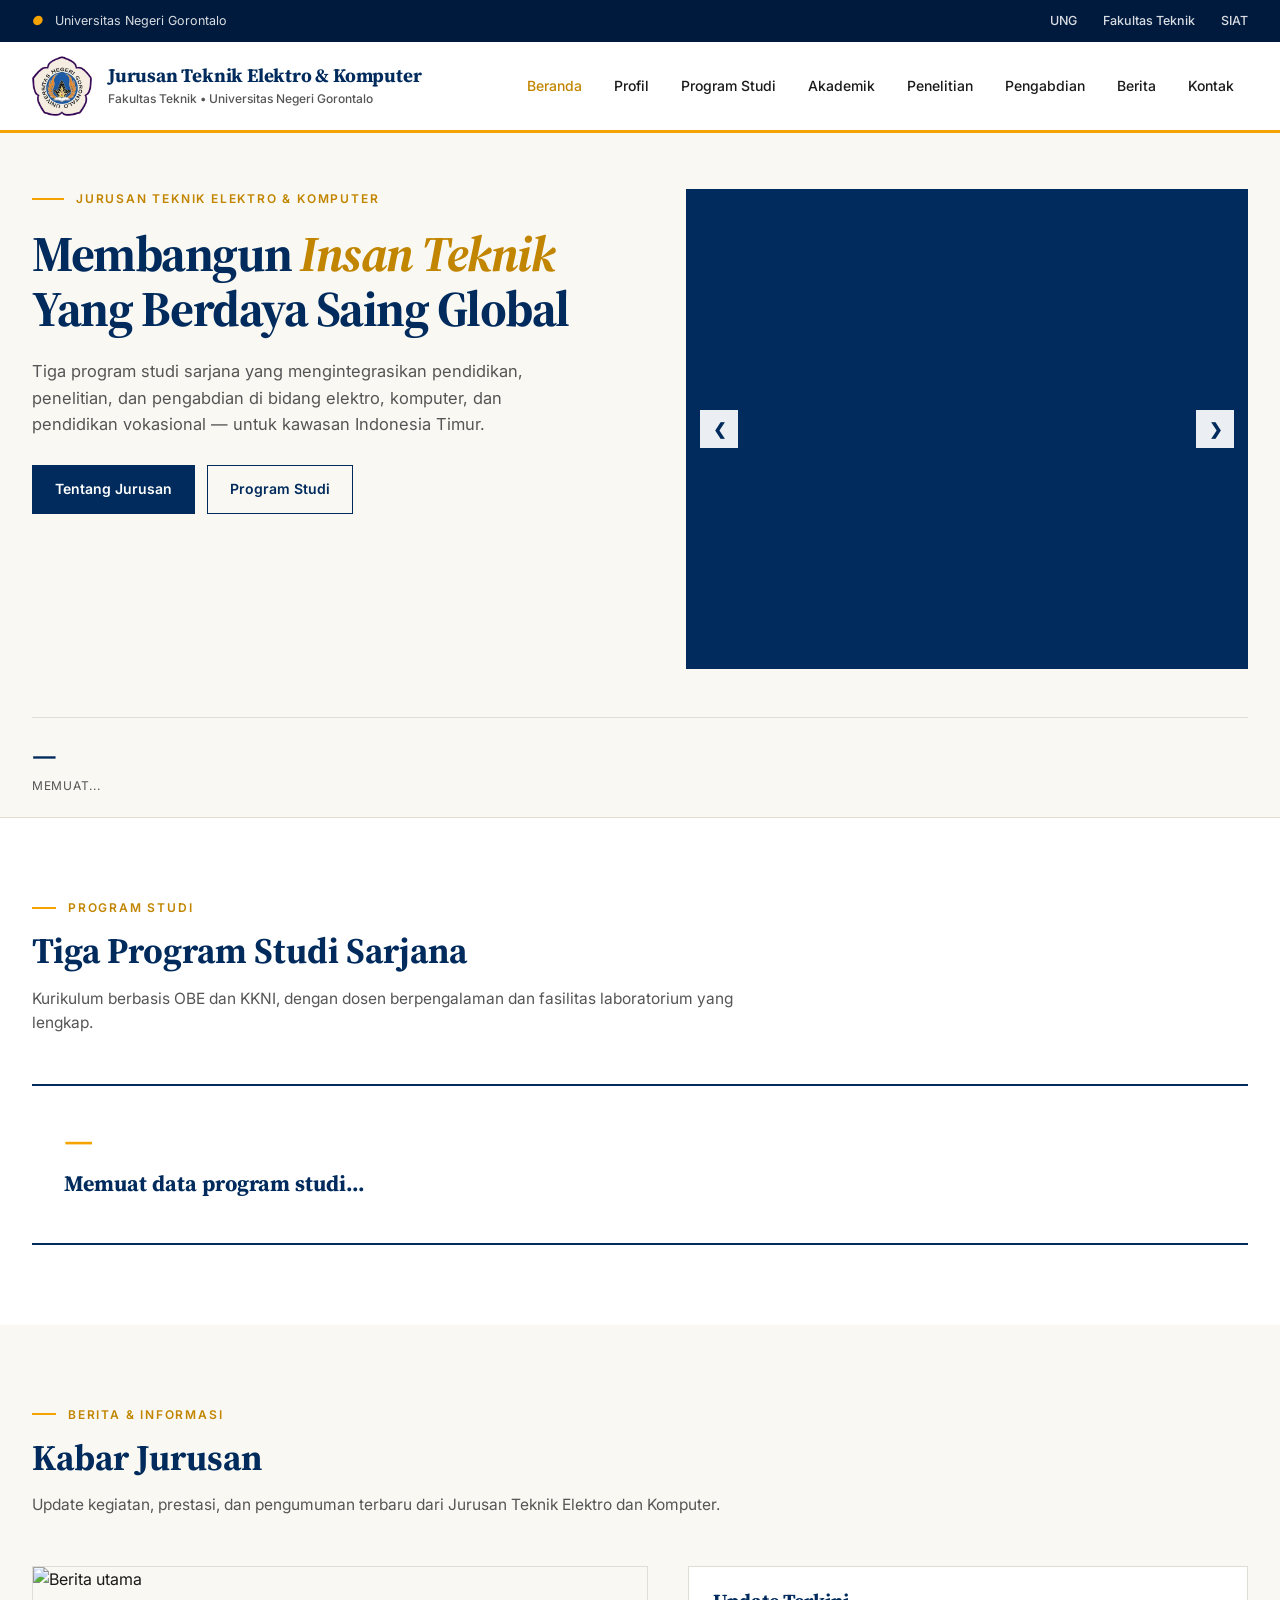
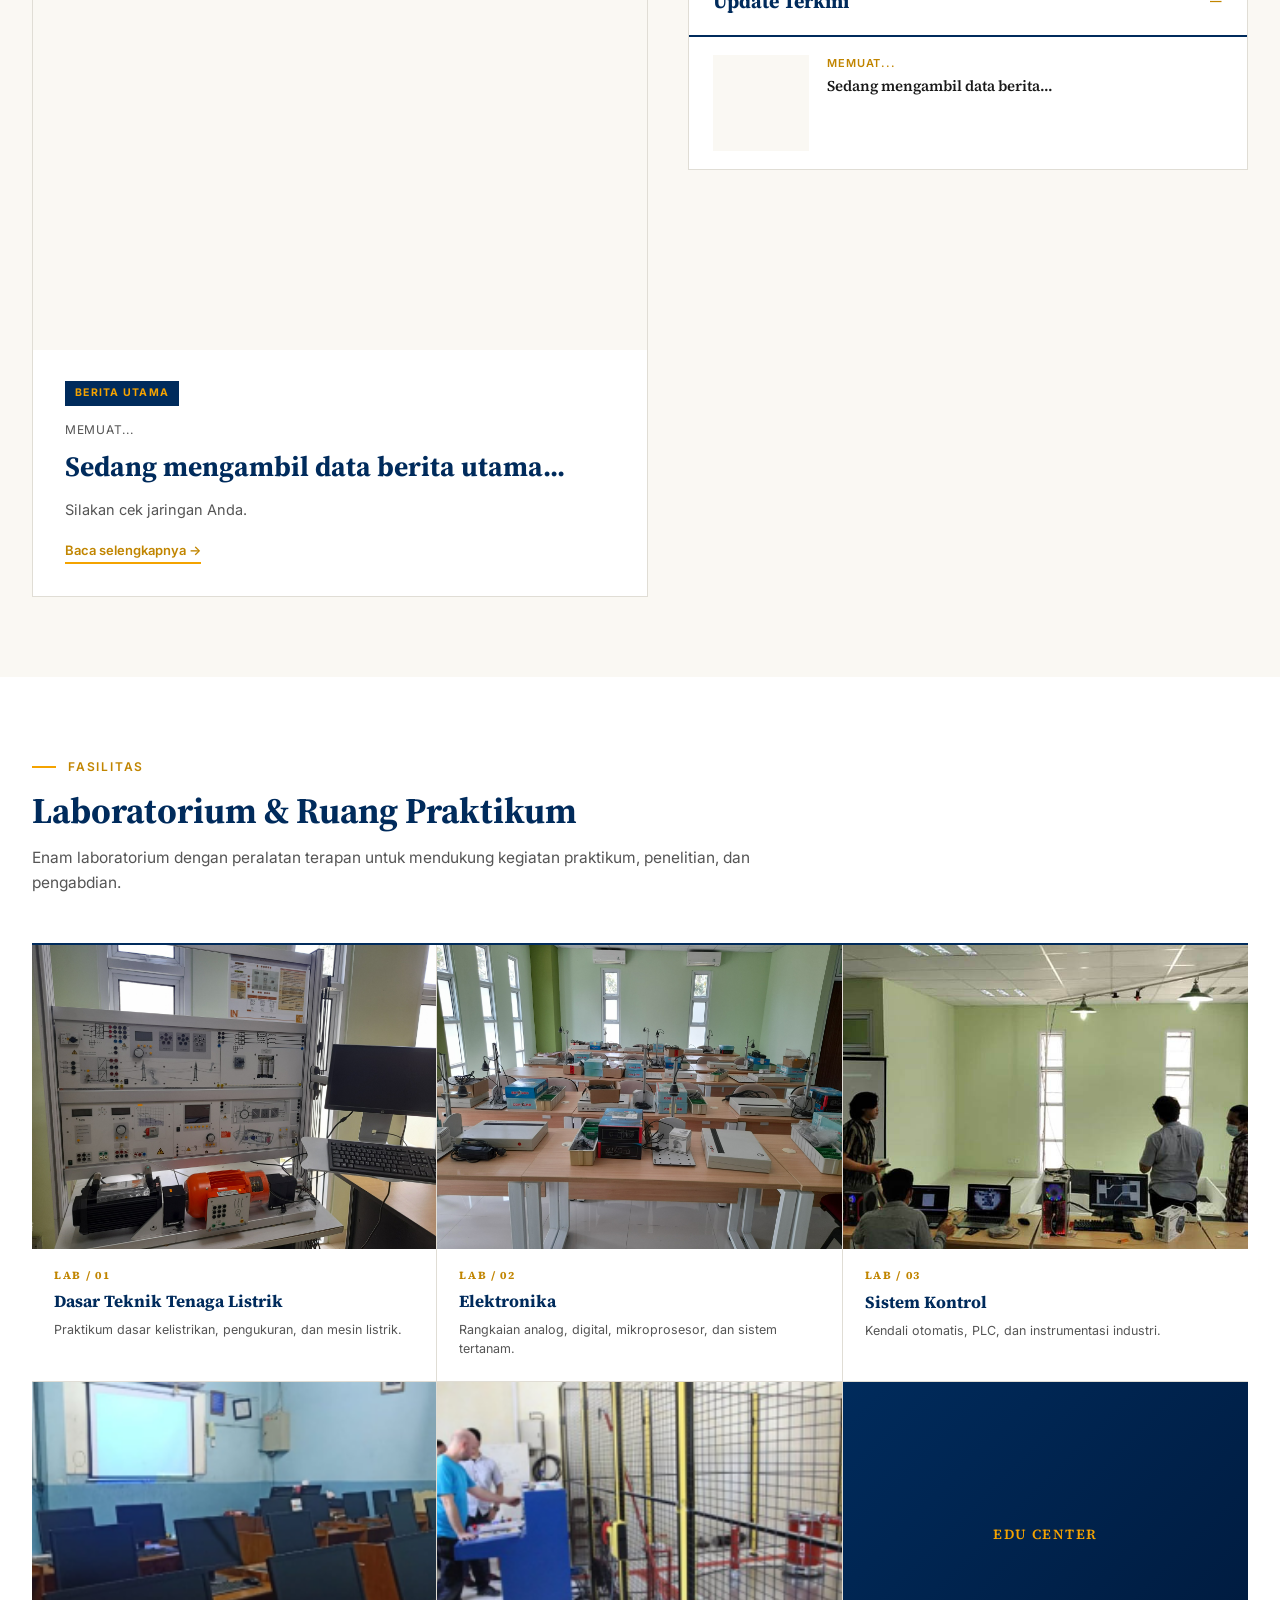
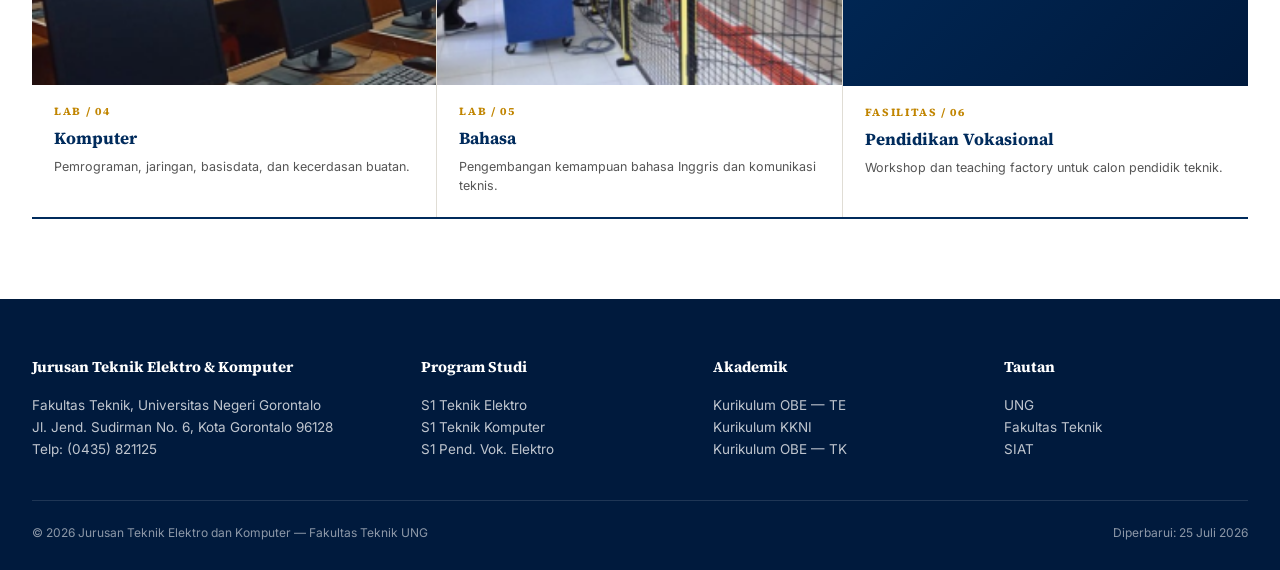
==== index.html @ 359244ed "Initial redesign: beranda + profil + 5 lab images - index.html: hero slider, prodi + visi, berita + " ====
<!DOCTYPE html>
<html lang="id">
<head>
    <meta charset="UTF-8">
    <meta name="viewport" content="width=device-width, initial-scale=1.0">
    <title>Jurusan Teknik Elektro dan Komputer — Universitas Negeri Gorontalo</title>
    <meta name="description" content="Jurusan Teknik Elektro dan Komputer, Fakultas Teknik, Universitas Negeri Gorontalo. Pendidikan tinggi teknik elektro, komputer, dan pendidikan vokasional di kawasan Indonesia Timur.">
    <link rel="preconnect" href="https://fonts.googleapis.com">
    <link rel="preconnect" href="https://fonts.gstatic.com" crossorigin>
    <link href="https://fonts.googleapis.com/css2?family=Source+Serif+4:opsz,wght@8..60,400;8..60,600;8..60,700;8..60,800&family=Inter:wght@400;500;600;700&display=swap" rel="stylesheet">
    <style>
        :root {
            --navy: #002B5C;
            --navy-deep: #001A3D;
            --gold: #F4A300;
            --gold-dark: #C18500;
            --text: #1A1A1A;
            --text-muted: #555555;
            --bg: #ffffff;
            --cream: #FAF8F3;
            --border: #E0DDD5;
        }
        * { margin: 0; padding: 0; box-sizing: border-box; }
        html { scroll-behavior: smooth; }
        body { font-family: 'Inter', -apple-system, sans-serif; color: var(--text); background: var(--bg); line-height: 1.6; -webkit-font-smoothing: antialiased; }
        a { text-decoration: none; color: inherit; }
        img { display: block; max-width: 100%; }
        .container { max-width: 1280px; margin: 0 auto; padding: 0 32px; }

        /* ============ UTILITY BAR ============ */
        .utility-bar { background: var(--navy-deep); color: rgba(255,255,255,0.85); font-size: 12.5px; padding: 11px 0; }
        .utility-bar .container { display: flex; justify-content: space-between; align-items: center; }
        .utility-bar a { color: rgba(255,255,255,0.85); margin-left: 22px; font-weight: 500; }
        .utility-bar a:hover { color: var(--gold); }

        /* ============ HEADER NAVBAR ============ */
        .header { background: var(--bg); border-bottom: 3px solid var(--gold); position: sticky; top: 0; z-index: 100; }
        .header .container { display: flex; align-items: center; justify-content: space-between; height: 88px; }
        .brand { display: flex; align-items: center; gap: 16px; }
        .brand-logo { width: 60px; height: 60px; flex-shrink: 0; }
        .brand-logo img { width: 100%; height: 100%; object-fit: contain; }
        .brand-text h1 { font-family: 'Source Serif 4', serif; font-size: 19px; font-weight: 700; color: var(--navy); line-height: 1.2; letter-spacing: -0.2px; }
        .brand-text span { font-size: 12px; color: var(--text-muted); font-weight: 500; display: block; margin-top: 3px; }

        .nav-menu { list-style: none; display: flex; gap: 4px; }
        .nav-menu > li { position: relative; }
        .nav-menu > li > a { display: block; padding: 10px 14px; font-size: 14px; font-weight: 500; color: var(--text); }
        .nav-menu > li > a:hover, .nav-menu > li:hover > a, .nav-menu > li.active > a { color: var(--gold-dark); }
        .dropdown { position: absolute; top: 100%; left: 0; background: #fff; border: 1px solid var(--border); border-top: 3px solid var(--gold); min-width: 240px; padding: 8px 0; opacity: 0; visibility: hidden; transform: translateY(8px); transition: all .18s; z-index: 99; }
        .nav-menu > li:hover .dropdown { opacity: 1; visibility: visible; transform: translateY(0); }
        .dropdown a { display: block; padding: 9px 18px; font-size: 13.5px; color: var(--text); }
        .dropdown a:hover { background: var(--cream); color: var(--gold-dark); }
        .dd-sep { height: 1px; background: var(--border); margin: 6px 12px; }
        .dd-label { padding: 6px 18px 4px; font-size: 11px; text-transform: uppercase; letter-spacing: .08em; color: var(--text-muted); }

        /* ============ HERO SECTION (REVISI) ============ */
        .hero { background: var(--cream); padding: 56px 0 0; border-bottom: 1px solid var(--border); }
        .hero-grid { display: grid; grid-template-columns: 1.05fr 1fr; gap: 64px; align-items: start; margin-bottom: 48px; }

        .hero-eyebrow { font-size: 12px; font-weight: 600; letter-spacing: .15em; color: var(--gold-dark); text-transform: uppercase; display: flex; align-items: center; gap: 12px; margin-bottom: 18px; }
        .hero-eyebrow::before { content: ""; width: 32px; height: 2px; background: var(--gold); }
        .hero-title { font-family: 'Source Serif 4', serif; font-size: 50px; font-weight: 700; color: var(--navy); line-height: 1.1; letter-spacing: -1.5px; margin-bottom: 22px; }
        .hero-title em { font-style: italic; color: var(--gold-dark); }
        .hero-lead { font-size: 16.5px; color: var(--text-muted); max-width: 520px; margin-bottom: 28px; }

        .hero-cta { display: flex; gap: 12px; margin-bottom: 36px; }
        .btn { display: inline-flex; align-items: center; padding: 12px 22px; font-size: 14px; font-weight: 600; border: 1px solid; cursor: pointer; }
        .btn-primary { background: var(--navy); color: #fff; border-color: var(--navy); }
        .btn-primary:hover { background: var(--navy-deep); }
        .btn-outline { background: transparent; color: var(--navy); border-color: var(--navy); }
        .btn-outline:hover { background: var(--navy); color: #fff; }

        .hero-stats { display: grid; grid-template-columns: repeat(4, 1fr); border-top: 1px solid var(--border); }
        .hero-stat { padding: 22px 0; border-right: 1px solid var(--border); }
        .hero-stat:last-child { border-right: 0; padding-right: 0; }
        .hero-stat:not(:first-child) { padding-left: 22px; }
        .hero-stat-num { font-family: 'Source Serif 4', serif; font-size: 30px; font-weight: 700; color: var(--navy); line-height: 1; }
        .hero-stat-lbl { font-size: 12px; color: var(--text-muted); text-transform: uppercase; letter-spacing: .06em; margin-top: 6px; }

        /* HERO IMAGE STAGE (KOTAK FOTO) */
        .hero-stage { position: relative; }
        .hero-frame { position: relative; height: 480px; background: var(--navy); overflow: hidden; }
        .hero-slide { position: absolute; inset: 0; opacity: 0; transition: opacity .8s; }
        .hero-slide.active { opacity: 1; }
        .hero-slide img { width: 100%; height: 100%; object-fit: cover; }
        .hero-slide::after { content: ""; position: absolute; inset: 0; background: linear-gradient(to top, rgba(0,27,61,0.85) 0%, rgba(0,27,61,0.3) 50%, transparent 100%); }
        .hero-caption { position: absolute; left: 0; right: 0; bottom: 0; padding: 24px 28px; color: #fff; z-index: 2; }
        .hero-caption-tag { display: inline-block; background: var(--gold); color: var(--navy-deep); font-size: 10.5px; font-weight: 700; letter-spacing: .12em; padding: 4px 10px; text-transform: uppercase; margin-bottom: 10px; }
        .hero-caption-text { font-family: 'Source Serif 4', serif; font-size: 20px; line-height: 1.3; font-weight: 600; max-width: 90%; }
        .hero-nav { position: absolute; top: 50%; transform: translateY(-50%); width: 100%; display: flex; justify-content: space-between; padding: 0 14px; z-index: 3; }
        .hero-nav button { width: 38px; height: 38px; background: rgba(255,255,255,0.92); border: 0; font-size: 16px; cursor: pointer; color: var(--navy); font-weight: 700; }
        .hero-nav button:hover { background: var(--gold); }
        .hero-dots { position: absolute; bottom: 14px; right: 18px; display: flex; gap: 6px; z-index: 3; }
        .hero-dots .dot { width: 22px; height: 3px; background: rgba(255,255,255,0.5); cursor: pointer; }
        .hero-dots .dot.on { background: var(--gold); }

        /* ============ SECTION DEFAULTS ============ */
        section { padding: 80px 0; }
        .section-eyebrow { font-size: 12px; font-weight: 600; letter-spacing: .15em; color: var(--gold-dark); text-transform: uppercase; margin-bottom: 12px; display: flex; align-items: center; gap: 12px; }
        .section-eyebrow::before { content: ""; width: 24px; height: 2px; background: var(--gold); }
        .section-title { font-family: 'Source Serif 4', serif; font-size: 36px; font-weight: 700; color: var(--navy); line-height: 1.2; margin-bottom: 14px; }
        .section-desc { font-size: 15.5px; color: var(--text-muted); max-width: 720px; }
        .section-head { display: flex; justify-content: space-between; align-items: flex-end; gap: 32px; margin-bottom: 48px; flex-wrap: wrap; }
        .section-head .desc { flex: 1; min-width: 300px; }

        /* ============ PRODI SECTION ============ */
        .prodi { background: var(--bg); }
        .prodi-list { display: grid; grid-template-columns: repeat(3, 1fr); gap: 0; border-top: 2px solid var(--navy); border-bottom: 2px solid var(--navy); }
        .prodi-item { padding: 36px 32px 32px; border-right: 1px solid var(--border); position: relative; }
        .prodi-item:last-child { border-right: 0; }
        .prodi-num { font-family: 'Source Serif 4', serif; font-size: 36px; font-weight: 700; color: var(--gold); line-height: 1; margin-bottom: 12px; }
        .prodi-strata { font-size: 11px; font-weight: 600; color: var(--text-muted); letter-spacing: .1em; text-transform: uppercase; margin-bottom: 6px; }
        .prodi-item h3 { font-family: 'Source Serif 4', serif; font-size: 22px; font-weight: 700; color: var(--navy); line-height: 1.2; margin-bottom: 14px; }
        .prodi-visi { font-size: 13.5px; line-height: 1.55; color: var(--text); padding: 14px 0; border-top: 1px solid var(--border); border-bottom: 1px solid var(--border); margin-bottom: 14px; font-style: italic; }
        .prodi-visi::before { content: "Visi: "; font-style: normal; font-weight: 600; color: var(--gold-dark); font-size: 11px; letter-spacing: .08em; text-transform: uppercase; display: block; margin-bottom: 4px; }
        .prodi-kaprodi { font-size: 12.5px; color: var(--text-muted); }
        .prodi-kaprodi strong { display: block; color: var(--navy); font-size: 13.5px; margin-bottom: 2px; }

        /* ============ BERITA SECTION (REVISI TOTAL) ============ */
        .berita { background: var(--cream); }
        .berita-grid { display: grid; grid-template-columns: 1.1fr 1fr; gap: 40px; align-items: start; }
        .berita-main { background: #fff; border: 1px solid var(--border); }
        .berita-main-img { aspect-ratio: 16/10; overflow: hidden; background: var(--cream); }
        .berita-main-img img { width: 100%; height: 100%; object-fit: cover; }
        .berita-main-body { padding: 28px 32px 32px; }
        .berita-main-tag { display: inline-block; background: var(--navy); color: var(--gold); font-size: 10.5px; font-weight: 700; letter-spacing: .12em; padding: 4px 10px; text-transform: uppercase; margin-bottom: 14px; }
        .berita-meta { font-size: 12px; color: var(--text-muted); margin-bottom: 10px; text-transform: uppercase; letter-spacing: .06em; }
        .berita-main h2 { font-family: 'Source Serif 4', serif; font-size: 28px; line-height: 1.25; color: var(--navy); margin-bottom: 14px; font-weight: 700; }
        .berita-main p { font-size: 14.5px; color: var(--text-muted); }
        .berita-main-link { display: inline-block; margin-top: 18px; font-size: 13px; font-weight: 600; color: var(--gold-dark); border-bottom: 2px solid var(--gold); padding-bottom: 2px; }

        /* SIDE: UPDATE TERKINI (LAYOUT BENER) */
        .berita-side { background: #fff; border: 1px solid var(--border); }
        .berita-side-head { padding: 18px 24px; border-bottom: 2px solid var(--navy); display: flex; align-items: center; justify-content: space-between; }
        .berita-side-head h3 { font-family: 'Source Serif 4', serif; font-size: 20px; color: var(--navy); }
        .berita-side-head .sub { font-size: 11.5px; color: var(--gold-dark); font-weight: 600; letter-spacing: .08em; text-transform: uppercase; }
        .berita-side-list { padding: 0; }
        .berita-side-item { display: grid; grid-template-columns: 96px 1fr; gap: 18px; padding: 18px 24px; border-bottom: 1px solid var(--border); align-items: start; transition: background .15s; }
        .berita-side-item:last-child { border-bottom: 0; }
        .berita-side-item:hover { background: var(--cream); }
        .berita-side-img { aspect-ratio: 1; background: var(--cream); overflow: hidden; flex-shrink: 0; }
        .berita-side-img img { width: 100%; height: 100%; object-fit: cover; }
        .berita-side-item .date { font-size: 11px; color: var(--gold-dark); font-weight: 600; letter-spacing: .08em; text-transform: uppercase; margin-bottom: 4px; }
        .berita-side-item h4 { font-family: 'Source Serif 4', serif; font-size: 15px; line-height: 1.35; color: var(--text); font-weight: 600; }
        .berita-side-item:hover h4 { color: var(--navy); }

        /* ============ LABORATORIUM SECTION (REVISI: GAMBAR + KONEKTOR) ============ */
        .lab { background: var(--bg); }
        .lab-grid { display: grid; grid-template-columns: repeat(3, 1fr); gap: 0; border-top: 2px solid var(--navy); border-bottom: 2px solid var(--navy); }
        .lab-item { padding: 0; border-right: 1px solid var(--border); border-bottom: 1px solid var(--border); position: relative; }
        .lab-item:nth-child(3n) { border-right: 0; }
        .lab-item:nth-last-child(-n+3) { border-bottom: 0; }
        .lab-img { aspect-ratio: 4/3; overflow: hidden; background: var(--cream); }
        .lab-img img { width: 100%; height: 100%; object-fit: cover; transition: transform .4s; }
        .lab-item:hover .lab-img img { transform: scale(1.05); }
        .lab-body { padding: 18px 22px 22px; }
        .lab-code { font-family: 'Source Serif 4', serif; font-size: 11px; font-weight: 700; color: var(--gold-dark); letter-spacing: .15em; }
        .lab-body h3 { font-family: 'Source Serif 4', serif; font-size: 17px; color: var(--navy); margin: 4px 0 6px; font-weight: 700; }
        .lab-body p { font-size: 12.5px; color: var(--text-muted); line-height: 1.5; }

        /* ============ FOOTER ============ */
        footer { background: var(--navy-deep); color: rgba(255,255,255,0.75); padding: 56px 0 28px; font-size: 13.5px; }
        footer h5 { font-family: 'Source Serif 4', serif; font-size: 15px; color: #fff; margin-bottom: 16px; }
        footer a { color: rgba(255,255,255,0.75); }
        footer a:hover { color: var(--gold); }
        .footer-grid { display: grid; grid-template-columns: 1.4fr 1fr 1fr 1fr; gap: 48px; margin-bottom: 40px; }
        .footer-bot { border-top: 1px solid rgba(255,255,255,0.12); padding-top: 22px; display: flex; justify-content: space-between; font-size: 12px; color: rgba(255,255,255,0.55); }

        @media (max-width: 900px) {
            .hero-grid { grid-template-columns: 1fr; }
            .hero-title { font-size: 36px; }
            .hero-stats { grid-template-columns: repeat(2, 1fr); }
            .hero-stat { border-bottom: 1px solid var(--border); }
            .berita-grid { grid-template-columns: 1fr; }
            .prodi-list, .lab-grid { grid-template-columns: 1fr; }
            .prodi-item, .lab-item { border-right: 0; border-bottom: 1px solid var(--border); }
            .footer-grid { grid-template-columns: 1fr 1fr; }
            .section-title { font-size: 28px; }
        }
    </style>
</head>
<body>

<!-- utility bar -->
<div class="utility-bar">
    <div class="container">
        <div><i style="color:var(--gold);">●</i> &nbsp; Universitas Negeri Gorontalo</div>
        <div>
            <a href="https://www.ung.ac.id/" target="_blank">UNG</a>
            <a href="https://ft.ung.ac.id/" target="_blank">Fakultas Teknik</a>
            <a href="https://siat.ung.ac.id/" target="_blank">SIAT</a>
        </div>
    </div>
</div>

<header class="header">
    <div class="container">
        <div class="brand">
            <div class="brand-logo"><img src="assets/logo.jpg" alt="Logo Jurusan"></div>
            <div class="brand-text">
                <h1>Jurusan Teknik Elektro &amp; Komputer</h1>
                <span>Fakultas Teknik &bull; Universitas Negeri Gorontalo</span>
            </div>
        </div>
        <nav>
            <ul class="nav-menu">
                <li class="active"><a href="index.html">Beranda</a></li>
                <li>
                    <a href="profil.html">Profil</a>
                    <div class="dropdown">
                        <a href="profil.html#sejarah">Sejarah</a>
                        <a href="profil.html#visi-misi">Visi &amp; Misi</a>
                        <a href="profil.html#struktur">Struktur Organisasi</a>
                        <a href="profil.html#pimpinan">Pimpinan Jurusan</a>
                        <div class="dd-sep"></div>
                        <div class="dd-label">Tenaga Pendidik</div>
                        <a href="profil.html#dosen">Dosen Teknik Elektro</a>
                        <a href="profil.html#dosen">Dosen Teknik Komputer</a>
                        <a href="profil.html#dosen">Dosen Pend. Vok. Elektro</a>
                    </div>
                </li>
                <li>
                    <a href="prodi.html">Program Studi</a>
                    <div class="dropdown">
                        <a href="prodi.html#te">S1 Teknik Elektro</a>
                        <a href="prodi.html#tk">S1 Teknik Komputer</a>
                        <a href="prodi.html#pve">S1 Pendidikan Vokasional Elektro</a>
                    </div>
                </li>
                <li>
                    <a href="akademik.html">Akademik</a>
                    <div class="dropdown">
                        <a href="akademik.html#kurikulum-te">Kurikulum OBE — Teknik Elektro</a>
                        <a href="akademik.html#kurikulum-kkni">Kurikulum KKNI</a>
                        <a href="akademik.html#kurikulum-tk">Kurikulum OBE — Teknik Komputer</a>
                        <a href="akademik.html#sop">Panduan Akademik</a>
                        <a href="akademik.html#kalender">Kalender Akademik</a>
                    </div>
                </li>
                <li><a href="penelitian.html">Penelitian</a></li>
                <li><a href="pengabdian.html">Pengabdian</a></li>
                <li><a href="berita.html">Berita</a></li>
                <li><a href="kontak.html">Kontak</a></li>
            </ul>
        </nav>
    </div>
</header>

<!-- HERO (REVISI: hapus kotak virtual lab & program studi dari kanan) -->
<section class="hero">
    <div class="container">
        <div class="hero-grid">
            <div>
                <div class="hero-eyebrow">Jurusan Teknik Elektro &amp; Komputer</div>
                <h1 class="hero-title">Membangun <em>Insan Teknik</em> Yang Berdaya Saing Global</h1>
                <p class="hero-lead">Tiga program studi sarjana yang mengintegrasikan pendidikan, penelitian, dan pengabdian di bidang elektro, komputer, dan pendidikan vokasional — untuk kawasan Indonesia Timur.</p>
                <div class="hero-cta">
                    <a href="profil.html" class="btn btn-primary">Tentang Jurusan</a>
                    <a href="prodi.html" class="btn btn-outline">Program Studi</a>
                </div>
            </div>
            <div class="hero-stage">
                <div class="hero-frame" id="heroFrame">
                    <!-- slides injected by JS -->
                </div>
                <div class="hero-nav">
                    <button id="heroPrev" aria-label="Sebelumnya">&#10094;</button>
                    <button id="heroNext" aria-label="Berikutnya">&#10095;</button>
                </div>
                <div class="hero-dots" id="heroDots"></div>
            </div>
        </div>
        <div class="hero-stats" id="heroStats">
            <div class="hero-stat"><div class="hero-stat-num">—</div><div class="hero-stat-lbl">Memuat...</div></div>
        </div>
    </div>
</section>

<!-- PRODI (REVISI: TAMBAH VISI) -->
<section class="prodi">
    <div class="container">
        <div class="section-head">
            <div class="desc">
                <div class="section-eyebrow">Program Studi</div>
                <h2 class="section-title">Tiga Program Studi Sarjana</h2>
                <p class="section-desc">Kurikulum berbasis OBE dan KKNI, dengan dosen berpengalaman dan fasilitas laboratorium yang lengkap.</p>
            </div>
        </div>
        <div class="prodi-list" id="prodiList">
            <div class="prodi-item"><div class="prodi-num">—</div><h3>Memuat data program studi...</h3></div>
        </div>
    </div>
</section>

<!-- BERITA (REVISI: GAMBAR DI SIDE UPDATE TERKINI) -->
<section class="berita">
    <div class="container">
        <div class="section-head">
            <div class="desc">
                <div class="section-eyebrow">Berita &amp; Informasi</div>
                <h2 class="section-title">Kabar Jurusan</h2>
                <p class="section-desc">Update kegiatan, prestasi, dan pengumuman terbaru dari Jurusan Teknik Elektro dan Komputer.</p>
            </div>
        </div>
        <div class="berita-grid">
            <article class="berita-main" id="beritaMain">
                <div class="berita-main-img">
                    <img src="" alt="Berita utama" id="beritaMainImg">
                </div>
                <div class="berita-main-body">
                    <span class="berita-main-tag">Berita Utama</span>
                    <div class="berita-meta">Memuat...</div>
                    <h2>Sedang mengambil data berita utama...</h2>
                    <p>Silakan cek jaringan Anda.</p>
                    <a href="berita.html" class="berita-main-link">Baca selengkapnya &rarr;</a>
                </div>
            </article>
            <div class="berita-side">
                <div class="berita-side-head">
                    <h3>Update Terkini</h3>
                    <span class="sub" id="beritaCount">—</span>
                </div>
                <div class="berita-side-list" id="beritaSide">
                    <div class="berita-side-item">
                        <div class="berita-side-img" style="background:var(--cream);"></div>
                        <div>
                            <div class="date">Memuat...</div>
                            <h4>Sedang mengambil data berita...</h4>
                        </div>
                    </div>
                </div>
            </div>
        </div>
    </div>
</section>

<!-- LABORATORIUM (REVISI: GAMBAR DARI WEB ASLI, KONEKTOR ANTAR LAB) -->
<section class="lab">
    <div class="container">
        <div class="section-head">
            <div class="desc">
                <div class="section-eyebrow">Fasilitas</div>
                <h2 class="section-title">Laboratorium &amp; Ruang Praktikum</h2>
                <p class="section-desc">Enam laboratorium dengan peralatan terapan untuk mendukung kegiatan praktikum, penelitian, dan pengabdian.</p>
            </div>
        </div>
        <div class="lab-grid">
            <div class="lab-item">
                <div class="lab-img"><img src="assets/lab-tenaga-listrik.jpg" alt="Laboratorium Dasar Teknik Tenaga Listrik"></div>
                <div class="lab-body">
                    <div class="lab-code">LAB / 01</div>
                    <h3>Dasar Teknik Tenaga Listrik</h3>
                    <p>Praktikum dasar kelistrikan, pengukuran, dan mesin listrik.</p>
                </div>
            </div>
            <div class="lab-item">
                <div class="lab-img"><img src="assets/lab-elektronika.jpg" alt="Laboratorium Elektronika"></div>
                <div class="lab-body">
                    <div class="lab-code">LAB / 02</div>
                    <h3>Elektronika</h3>
                    <p>Rangkaian analog, digital, mikroprosesor, dan sistem tertanam.</p>
                </div>
            </div>
            <div class="lab-item">
                <div class="lab-img"><img src="assets/lab-kontrol.jpg" alt="Laboratorium Sistem Kontrol"></div>
                <div class="lab-body">
                    <div class="lab-code">LAB / 03</div>
                    <h3>Sistem Kontrol</h3>
                    <p>Kendali otomatis, PLC, dan instrumentasi industri.</p>
                </div>
            </div>
            <div class="lab-item">
                <div class="lab-img"><img src="assets/lab-komputer.jpg" alt="Laboratorium Komputer"></div>
                <div class="lab-body">
                    <div class="lab-code">LAB / 04</div>
                    <h3>Komputer</h3>
                    <p>Pemrograman, jaringan, basisdata, dan kecerdasan buatan.</p>
                </div>
            </div>
            <div class="lab-item">
                <div class="lab-img"><img src="assets/lab-bahasa.jpg" alt="Laboratorium Bahasa"></div>
                <div class="lab-body">
                    <div class="lab-code">LAB / 05</div>
                    <h3>Bahasa</h3>
                    <p>Pengembangan kemampuan bahasa Inggris dan komunikasi teknis.</p>
                </div>
            </div>
            <div class="lab-item">
                <div class="lab-img" style="background:linear-gradient(135deg,var(--navy) 0%, var(--navy-deep) 100%); display:flex;align-items:center;justify-content:center;color:var(--gold);font-family:'Source Serif 4', serif;font-size:14px;font-weight:600;letter-spacing:.1em;">EDU&nbsp;CENTER</div>
                <div class="lab-body">
                    <div class="lab-code">FASILITAS / 06</div>
                    <h3>Pendidikan Vokasional</h3>
                    <p>Workshop dan teaching factory untuk calon pendidik teknik.</p>
                </div>
            </div>
        </div>
    </div>
</section>

<footer>
    <div class="container">
        <div class="footer-grid">
            <div>
                <h5>Jurusan Teknik Elektro &amp; Komputer</h5>
                <p>Fakultas Teknik, Universitas Negeri Gorontalo<br>Jl. Jend. Sudirman No. 6, Kota Gorontalo 96128<br>Telp: (0435) 821125</p>
            </div>
            <div>
                <h5>Program Studi</h5>
                <p><a href="prodi.html#te">S1 Teknik Elektro</a></p>
                <p><a href="prodi.html#tk">S1 Teknik Komputer</a></p>
                <p><a href="prodi.html#pve">S1 Pend. Vok. Elektro</a></p>
            </div>
            <div>
                <h5>Akademik</h5>
                <p><a href="akademik.html#kurikulum-te">Kurikulum OBE &mdash; TE</a></p>
                <p><a href="akademik.html#kurikulum-kkni">Kurikulum KKNI</a></p>
                <p><a href="akademik.html#kurikulum-tk">Kurikulum OBE &mdash; TK</a></p>
            </div>
            <div>
                <h5>Tautan</h5>
                <p><a href="https://www.ung.ac.id/" target="_blank">UNG</a></p>
                <p><a href="https://ft.ung.ac.id/" target="_blank">Fakultas Teknik</a></p>
                <p><a href="https://siat.ung.ac.id/" target="_blank">SIAT</a></p>
            </div>
        </div>
        <div class="footer-bot">
            <div>&copy; 2026 Jurusan Teknik Elektro dan Komputer &mdash; Fakultas Teknik UNG</div>
            <div>Diperbarui: 25 Juli 2026</div>
        </div>
    </div>
</footer>

<script>
    const API = 'https://temp.ikad-developer.my.id/elektro';

    // VISI prodi (manual — bukan dari API)
    const VISI = {
        'teknik elektro': 'Mengembangkan Teknologi Bidang Elektro Yang Berorientasi Pada Energi Baru Terbarukan Berbasis Potensi Kawasan',
        'teknik komputer': 'Mengembangkan Teknologi Sistem Komputer Berorientasi Sistem Tertanam Yang Berdampak Pada Kemajuan Kawasan'
    };

    // ---- HERO SLIDER ----
    (function() {
        const frame = document.getElementById('heroFrame');
        const dotsWrap = document.getElementById('heroDots');
        if (!frame) return;
        fetch(API + '/list-gambar-beranda')
            .then(r => r.json())
            .then(data => {
                if (!Array.isArray(data) || !data.length) return;
                const slides = data.slice(0, 6).map((it, i) => `
                    <div class="hero-slide ${i === 0 ? 'active' : ''}">
                        <img src="${it.gambar}" alt="${it.judul}">
                        <div class="hero-caption">
                            <span class="hero-caption-tag">FOTO</span>
                            <div class="hero-caption-text">${it.judul}</div>
                        </div>
                    </div>
                `).join('');
                frame.innerHTML = slides;
                const dots = data.slice(0, 6).map((_, i) => `<div class="dot ${i === 0 ? 'on' : ''}" data-i="${i}"></div>`).join('');
                dotsWrap.innerHTML = dots;
                let idx = 0;
                const total = 6;
                const show = (n) => {
                    document.querySelectorAll('.hero-slide').forEach((s, i) => s.classList.toggle('active', i === n));
                    document.querySelectorAll('.hero-dots .dot').forEach((d, i) => d.classList.toggle('on', i === n));
                    idx = n;
                };
                const next = () => show((idx + 1) % total);
                const prev = () => show((idx - 1 + total) % total);
                document.getElementById('heroNext').onclick = next;
                document.getElementById('heroPrev').onclick = prev;
                dotsWrap.querySelectorAll('.dot').forEach(d => d.onclick = () => show(parseInt(d.dataset.i)));
                setInterval(next, 5000);
            });
    })();

    // ---- HERO STATS ----
    (function() {
        const wrap = document.getElementById('heroStats');
        if (!wrap) return;
        Promise.all([
            fetch(API + '/program-studi').then(r => r.json()),
            fetch(API + '/daftar-dosen').then(r => r.json()),
            fetch(API + '/statistik-mahasiswa').then(r => r.json()),
            fetch(API + '/data-alumni').then(r => r.json())
        ]).then(([prodi, dosen, stat]) => {
            const totalDosen = Array.isArray(dosen) ? dosen.length : 0;
            const statFilled = Array.isArray(stat) ? stat.filter(s => (s['jumlah-masuk'] || 0) > 0) : [];
            const latest = statFilled.length ? statFilled[statFilled.length - 1] : (Array.isArray(stat) && stat.length ? stat[stat.length - 1] : null);
            const mhsAktif = latest ? (latest['jumlah-masuk'] || 0) : 0;
            const totalLulus = Array.isArray(stat) ? stat.reduce((s, x) => s + (x['jumlah-lulus'] || 0), 0) : 0;
            const prodiCount = Array.isArray(prodi) ? prodi.length : 0;
            wrap.innerHTML = `
                <div class="hero-stat"><div class="hero-stat-num">${prodiCount}</div><div class="hero-stat-lbl">Program Studi</div></div>
                <div class="hero-stat"><div class="hero-stat-num">${totalDosen}</div><div class="hero-stat-lbl">Tenaga Pendidik</div></div>
                <div class="hero-stat"><div class="hero-stat-num">${mhsAktif}</div><div class="hero-stat-lbl">Mahasiswa Baru ${latest ? latest.tahun : ''}</div></div>
                <div class="hero-stat"><div class="hero-stat-num">${totalLulus}</div><div class="hero-stat-lbl">Total Alumni</div></div>
            `;
        });
    })();

    // ---- PRODI LIST (DENGAN VISI) ----
    (function() {
        const list = document.getElementById('prodiList');
        if (!list) return;
        fetch(API + '/program-studi')
            .then(r => r.json())
            .then(data => {
                if (!Array.isArray(data) || !data.length) return;
                list.innerHTML = data.map((item, i) => {
                    const [name, info] = Object.entries(item)[0];
                    const nameKey = name.toLowerCase();
                    let visi = '';
                    for (const k in VISI) { if (nameKey.includes(k)) { visi = VISI[k]; break; } }
                    return `
                        <div class="prodi-item">
                            <div class="prodi-num">${String(i + 1).padStart(2, '0')}</div>
                            <div class="prodi-strata">Sarjana &mdash; S1</div>
                            <h3>${name.replace(/^S1\s/, '')}</h3>
                            ${visi ? `<div class="prodi-visi">${visi}</div>` : ''}
                            <div class="prodi-kaprodi">
                                <strong>${info.kaprodi || '—'}</strong>
                                ${info.keterangan || 'Ketua Program Studi'} &middot; ${info['bidang-keahlian'] || ''}
                            </div>
                        </div>
                    `;
                }).join('');
            });
    })();

    // ---- BERITA FEATURED ----
    (function() {
        const main = document.getElementById('beritaMain');
        if (!main) return;
        fetch(API + '/list-berita')
            .then(r => r.json())
            .then(data => {
                if (!Array.isArray(data) || !data.length) return;
                const item = data[0];
                const d = new Date(item.tanggal);
                const dateStr = d.toLocaleDateString('id-ID', { day: 'numeric', month: 'long', year: 'numeric' });
                document.getElementById('beritaMainImg').src = item.gambar;
                document.getElementById('beritaMainImg').alt = item.judul;
                main.querySelector('.berita-meta').textContent = dateStr + ' • Berita Utama';
                main.querySelector('h2').textContent = item.judul;
            });
    })();

    // ---- BERITA SIDE: UPDATE TERKINI (DENGAN GAMBAR) ----
    (function() {
        const side = document.getElementById('beritaSide');
        const count = document.getElementById('beritaCount');
        if (!side) return;
        fetch(API + '/list-berita')
            .then(r => r.json())
            .then(data => {
                if (!Array.isArray(data) || !data.length) return;
                const items = data.slice(1, 6);
                side.innerHTML = items.map(it => {
                    const d = new Date(it.tanggal);
                    const ds = d.toLocaleDateString('id-ID', { day: 'numeric', month: 'short', year: 'numeric' });
                    return `
                        <a href="#" class="berita-side-item">
                            <div class="berita-side-img"><img src="${it.gambar}" alt=""></div>
                            <div>
                                <div class="date">${ds}</div>
                                <h4>${it.judul}</h4>
                            </div>
                        </a>
                    `;
                }).join('');
                count.textContent = `${items.length} berita`;
            });
    })();
</script>

</body>
</html>
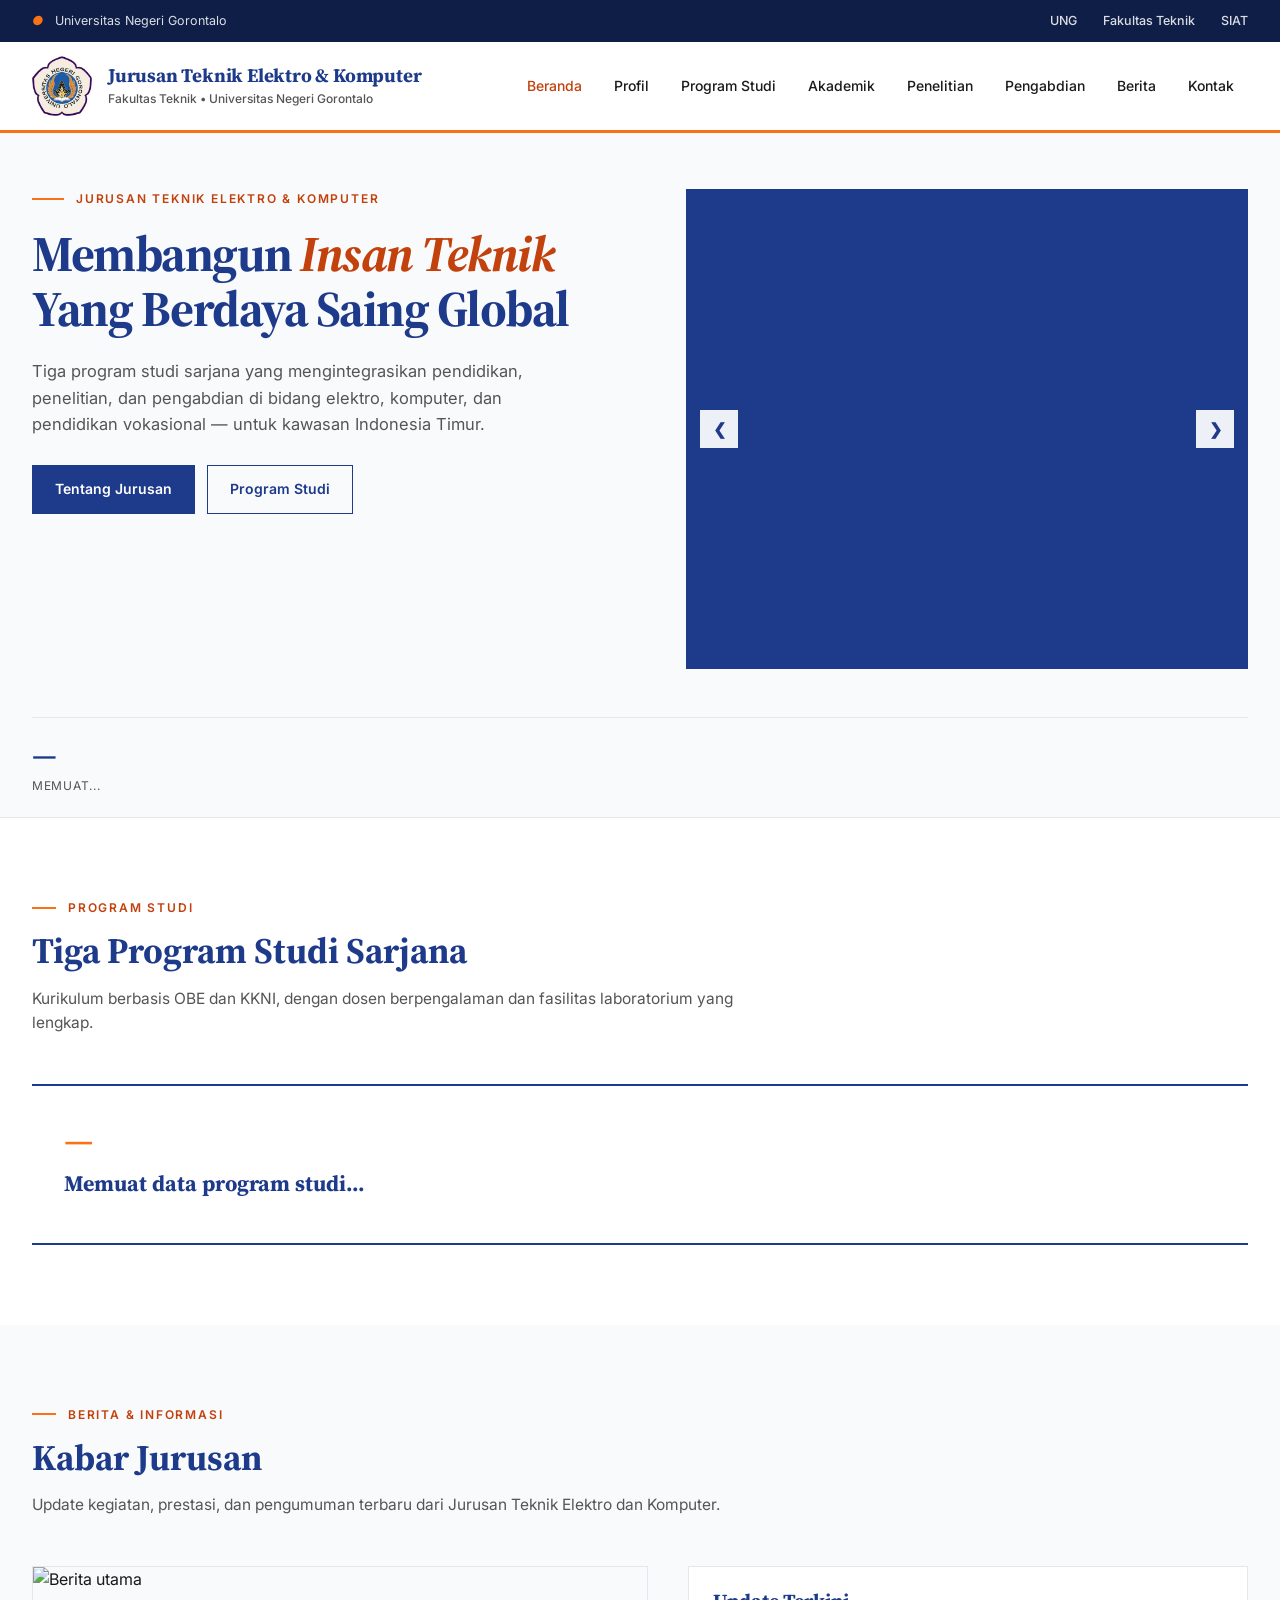
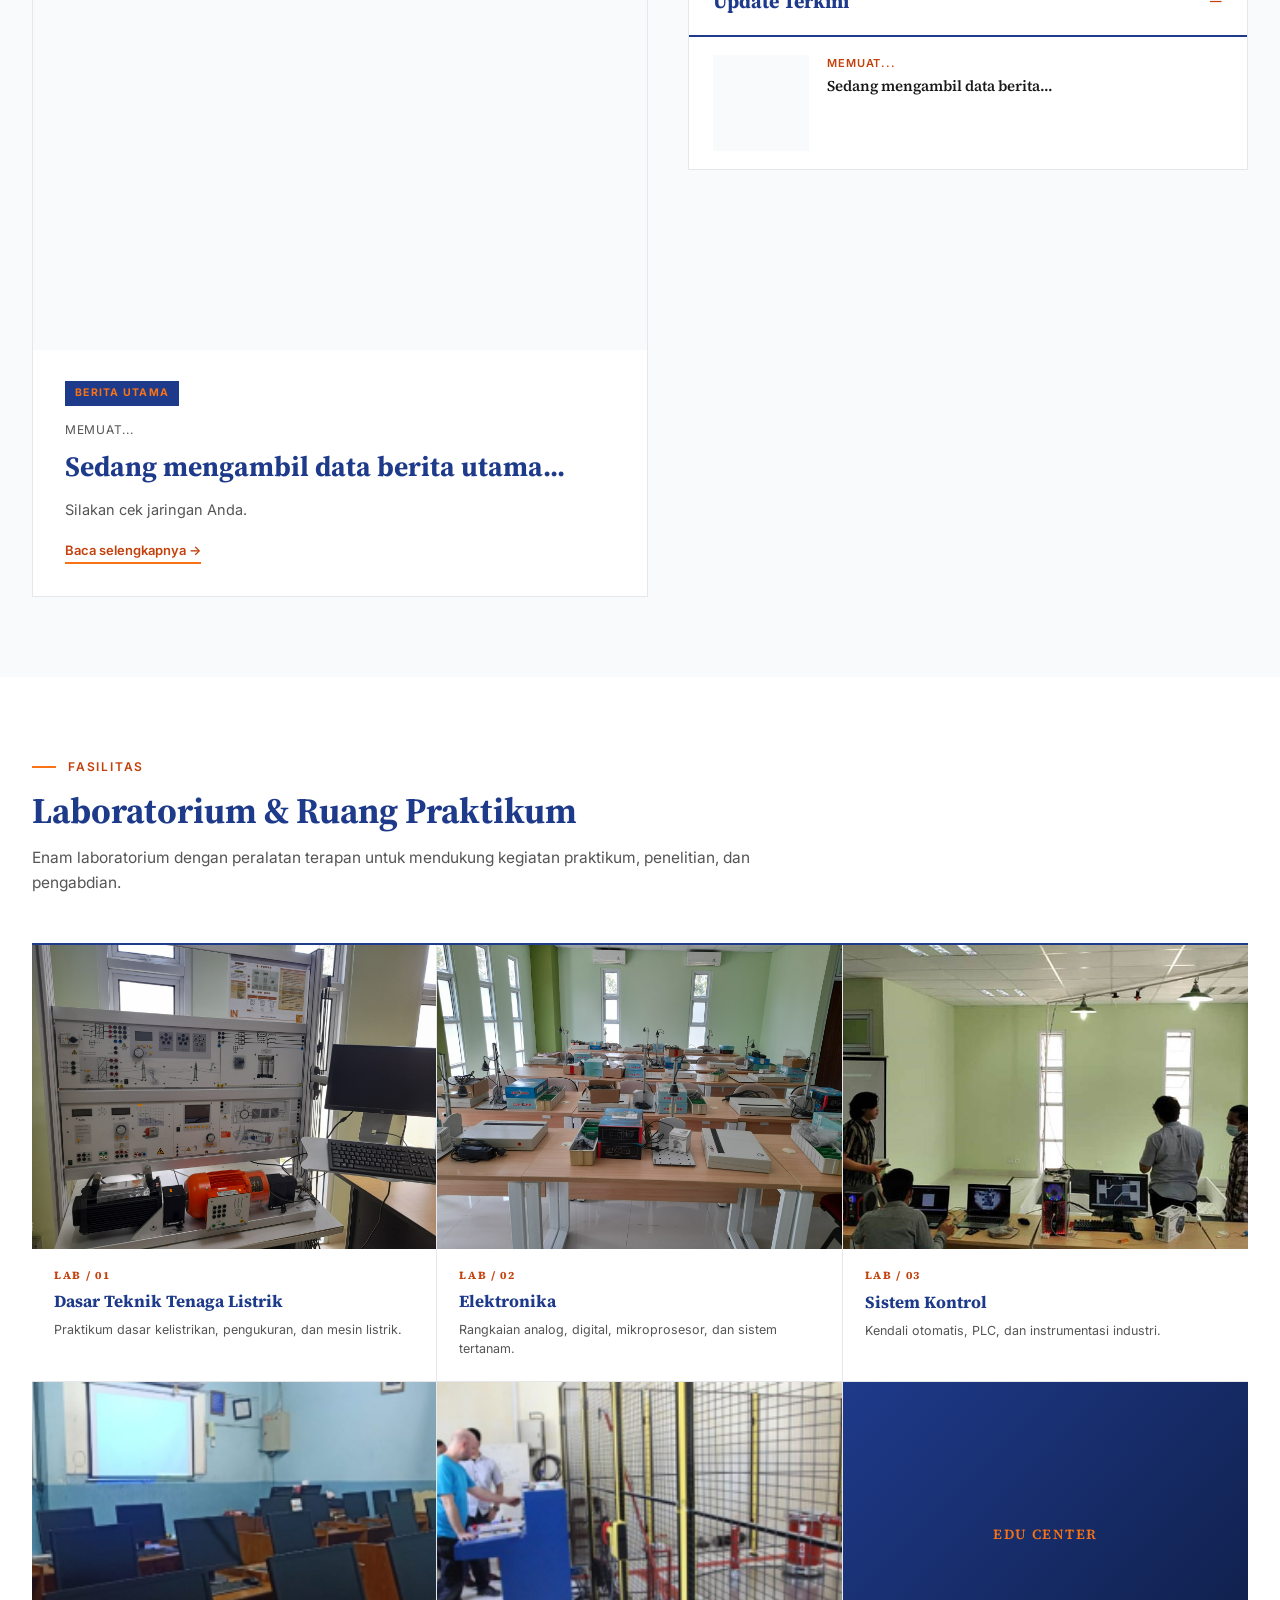
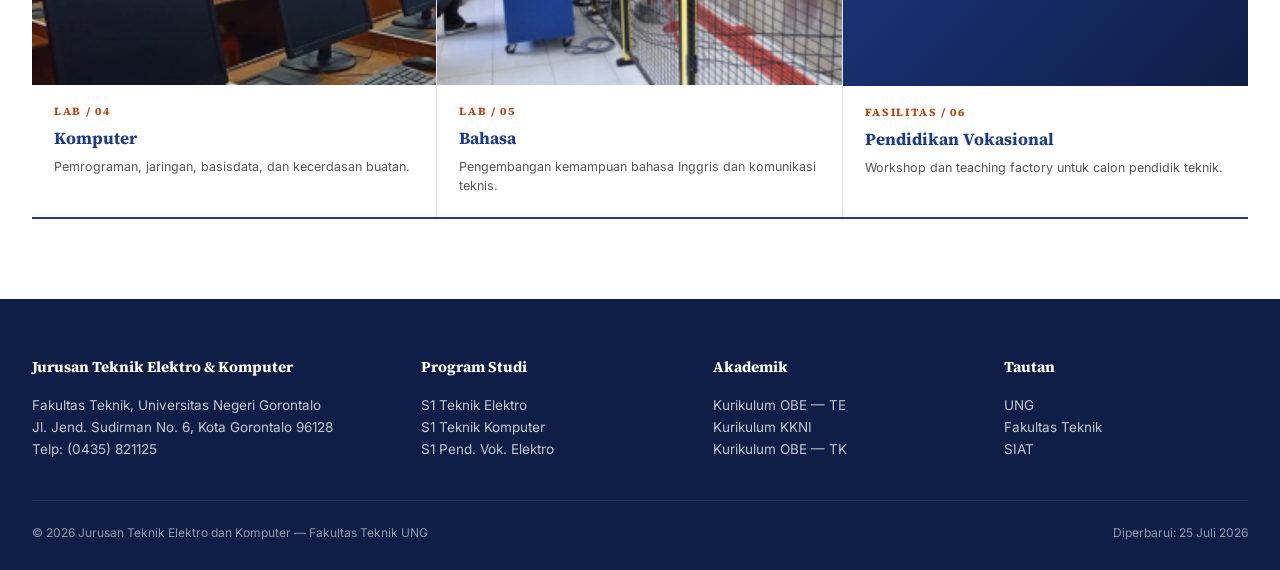
==== commit 8be82486: "beranda: sinkron palette navy modern + orange (sama dengan profil)" ====
--- a/index.html
+++ b/index.html
@@ -10,15 +10,16 @@
     <link href="https://fonts.googleapis.com/css2?family=Source+Serif+4:opsz,wght@8..60,400;8..60,600;8..60,700;8..60,800&family=Inter:wght@400;500;600;700&display=swap" rel="stylesheet">
     <style>
         :root {
-            --navy: #002B5C;
-            --navy-deep: #001A3D;
-            --gold: #F4A300;
-            --gold-dark: #C18500;
+            --navy: #1E3A8A;
+            --navy-deep: #0F1E47;
+            --navy-light: #3B82F6;
+            --accent: #F97316;
+            --accent-dark: #C2410C;
             --text: #1A1A1A;
             --text-muted: #555555;
             --bg: #ffffff;
-            --cream: #FAF8F3;
-            --border: #E0DDD5;
+            --soft: #F9FAFB;
+            --border: #E5E7EB;
         }
         * { margin: 0; padding: 0; box-sizing: border-box; }
         html { scroll-behavior: smooth; }
@@ -31,10 +32,10 @@
         .utility-bar { background: var(--navy-deep); color: rgba(255,255,255,0.85); font-size: 12.5px; padding: 11px 0; }
         .utility-bar .container { display: flex; justify-content: space-between; align-items: center; }
         .utility-bar a { color: rgba(255,255,255,0.85); margin-left: 22px; font-weight: 500; }
-        .utility-bar a:hover { color: var(--gold); }
+        .utility-bar a:hover { color: var(--accent); }
 
         /* ============ HEADER NAVBAR ============ */
-        .header { background: var(--bg); border-bottom: 3px solid var(--gold); position: sticky; top: 0; z-index: 100; }
+        .header { background: var(--bg); border-bottom: 3px solid var(--accent); position: sticky; top: 0; z-index: 100; }
         .header .container { display: flex; align-items: center; justify-content: space-between; height: 88px; }
         .brand { display: flex; align-items: center; gap: 16px; }
         .brand-logo { width: 60px; height: 60px; flex-shrink: 0; }
@@ -45,22 +46,22 @@
         .nav-menu { list-style: none; display: flex; gap: 4px; }
         .nav-menu > li { position: relative; }
         .nav-menu > li > a { display: block; padding: 10px 14px; font-size: 14px; font-weight: 500; color: var(--text); }
-        .nav-menu > li > a:hover, .nav-menu > li:hover > a, .nav-menu > li.active > a { color: var(--gold-dark); }
-        .dropdown { position: absolute; top: 100%; left: 0; background: #fff; border: 1px solid var(--border); border-top: 3px solid var(--gold); min-width: 240px; padding: 8px 0; opacity: 0; visibility: hidden; transform: translateY(8px); transition: all .18s; z-index: 99; }
+        .nav-menu > li > a:hover, .nav-menu > li:hover > a, .nav-menu > li.active > a { color: var(--accent-dark); }
+        .dropdown { position: absolute; top: 100%; left: 0; background: #fff; border: 1px solid var(--border); border-top: 3px solid var(--accent); min-width: 240px; padding: 8px 0; opacity: 0; visibility: hidden; transform: translateY(8px); transition: all .18s; z-index: 99; }
         .nav-menu > li:hover .dropdown { opacity: 1; visibility: visible; transform: translateY(0); }
         .dropdown a { display: block; padding: 9px 18px; font-size: 13.5px; color: var(--text); }
-        .dropdown a:hover { background: var(--cream); color: var(--gold-dark); }
+        .dropdown a:hover { background: var(--soft); color: var(--accent-dark); }
         .dd-sep { height: 1px; background: var(--border); margin: 6px 12px; }
         .dd-label { padding: 6px 18px 4px; font-size: 11px; text-transform: uppercase; letter-spacing: .08em; color: var(--text-muted); }
 
         /* ============ HERO SECTION (REVISI) ============ */
-        .hero { background: var(--cream); padding: 56px 0 0; border-bottom: 1px solid var(--border); }
+        .hero { background: var(--soft); padding: 56px 0 0; border-bottom: 1px solid var(--border); }
         .hero-grid { display: grid; grid-template-columns: 1.05fr 1fr; gap: 64px; align-items: start; margin-bottom: 48px; }
 
-        .hero-eyebrow { font-size: 12px; font-weight: 600; letter-spacing: .15em; color: var(--gold-dark); text-transform: uppercase; display: flex; align-items: center; gap: 12px; margin-bottom: 18px; }
-        .hero-eyebrow::before { content: ""; width: 32px; height: 2px; background: var(--gold); }
+        .hero-eyebrow { font-size: 12px; font-weight: 600; letter-spacing: .15em; color: var(--accent-dark); text-transform: uppercase; display: flex; align-items: center; gap: 12px; margin-bottom: 18px; }
+        .hero-eyebrow::before { content: ""; width: 32px; height: 2px; background: var(--accent); }
         .hero-title { font-family: 'Source Serif 4', serif; font-size: 50px; font-weight: 700; color: var(--navy); line-height: 1.1; letter-spacing: -1.5px; margin-bottom: 22px; }
-        .hero-title em { font-style: italic; color: var(--gold-dark); }
+        .hero-title em { font-style: italic; color: var(--accent-dark); }
         .hero-lead { font-size: 16.5px; color: var(--text-muted); max-width: 520px; margin-bottom: 28px; }
 
         .hero-cta { display: flex; gap: 12px; margin-bottom: 36px; }
@@ -85,19 +86,19 @@
         .hero-slide img { width: 100%; height: 100%; object-fit: cover; }
         .hero-slide::after { content: ""; position: absolute; inset: 0; background: linear-gradient(to top, rgba(0,27,61,0.85) 0%, rgba(0,27,61,0.3) 50%, transparent 100%); }
         .hero-caption { position: absolute; left: 0; right: 0; bottom: 0; padding: 24px 28px; color: #fff; z-index: 2; }
-        .hero-caption-tag { display: inline-block; background: var(--gold); color: var(--navy-deep); font-size: 10.5px; font-weight: 700; letter-spacing: .12em; padding: 4px 10px; text-transform: uppercase; margin-bottom: 10px; }
+        .hero-caption-tag { display: inline-block; background: var(--accent); color: var(--navy-deep); font-size: 10.5px; font-weight: 700; letter-spacing: .12em; padding: 4px 10px; text-transform: uppercase; margin-bottom: 10px; }
         .hero-caption-text { font-family: 'Source Serif 4', serif; font-size: 20px; line-height: 1.3; font-weight: 600; max-width: 90%; }
         .hero-nav { position: absolute; top: 50%; transform: translateY(-50%); width: 100%; display: flex; justify-content: space-between; padding: 0 14px; z-index: 3; }
         .hero-nav button { width: 38px; height: 38px; background: rgba(255,255,255,0.92); border: 0; font-size: 16px; cursor: pointer; color: var(--navy); font-weight: 700; }
-        .hero-nav button:hover { background: var(--gold); }
+        .hero-nav button:hover { background: var(--accent); }
         .hero-dots { position: absolute; bottom: 14px; right: 18px; display: flex; gap: 6px; z-index: 3; }
         .hero-dots .dot { width: 22px; height: 3px; background: rgba(255,255,255,0.5); cursor: pointer; }
-        .hero-dots .dot.on { background: var(--gold); }
+        .hero-dots .dot.on { background: var(--accent); }
 
         /* ============ SECTION DEFAULTS ============ */
         section { padding: 80px 0; }
-        .section-eyebrow { font-size: 12px; font-weight: 600; letter-spacing: .15em; color: var(--gold-dark); text-transform: uppercase; margin-bottom: 12px; display: flex; align-items: center; gap: 12px; }
-        .section-eyebrow::before { content: ""; width: 24px; height: 2px; background: var(--gold); }
+        .section-eyebrow { font-size: 12px; font-weight: 600; letter-spacing: .15em; color: var(--accent-dark); text-transform: uppercase; margin-bottom: 12px; display: flex; align-items: center; gap: 12px; }
+        .section-eyebrow::before { content: ""; width: 24px; height: 2px; background: var(--accent); }
         .section-title { font-family: 'Source Serif 4', serif; font-size: 36px; font-weight: 700; color: var(--navy); line-height: 1.2; margin-bottom: 14px; }
         .section-desc { font-size: 15.5px; color: var(--text-muted); max-width: 720px; }
         .section-head { display: flex; justify-content: space-between; align-items: flex-end; gap: 32px; margin-bottom: 48px; flex-wrap: wrap; }
@@ -108,39 +109,39 @@
         .prodi-list { display: grid; grid-template-columns: repeat(3, 1fr); gap: 0; border-top: 2px solid var(--navy); border-bottom: 2px solid var(--navy); }
         .prodi-item { padding: 36px 32px 32px; border-right: 1px solid var(--border); position: relative; }
         .prodi-item:last-child { border-right: 0; }
-        .prodi-num { font-family: 'Source Serif 4', serif; font-size: 36px; font-weight: 700; color: var(--gold); line-height: 1; margin-bottom: 12px; }
+        .prodi-num { font-family: 'Source Serif 4', serif; font-size: 36px; font-weight: 700; color: var(--accent); line-height: 1; margin-bottom: 12px; }
         .prodi-strata { font-size: 11px; font-weight: 600; color: var(--text-muted); letter-spacing: .1em; text-transform: uppercase; margin-bottom: 6px; }
         .prodi-item h3 { font-family: 'Source Serif 4', serif; font-size: 22px; font-weight: 700; color: var(--navy); line-height: 1.2; margin-bottom: 14px; }
         .prodi-visi { font-size: 13.5px; line-height: 1.55; color: var(--text); padding: 14px 0; border-top: 1px solid var(--border); border-bottom: 1px solid var(--border); margin-bottom: 14px; font-style: italic; }
-        .prodi-visi::before { content: "Visi: "; font-style: normal; font-weight: 600; color: var(--gold-dark); font-size: 11px; letter-spacing: .08em; text-transform: uppercase; display: block; margin-bottom: 4px; }
+        .prodi-visi::before { content: "Visi: "; font-style: normal; font-weight: 600; color: var(--accent-dark); font-size: 11px; letter-spacing: .08em; text-transform: uppercase; display: block; margin-bottom: 4px; }
         .prodi-kaprodi { font-size: 12.5px; color: var(--text-muted); }
         .prodi-kaprodi strong { display: block; color: var(--navy); font-size: 13.5px; margin-bottom: 2px; }
 
         /* ============ BERITA SECTION (REVISI TOTAL) ============ */
-        .berita { background: var(--cream); }
+        .berita { background: var(--soft); }
         .berita-grid { display: grid; grid-template-columns: 1.1fr 1fr; gap: 40px; align-items: start; }
         .berita-main { background: #fff; border: 1px solid var(--border); }
-        .berita-main-img { aspect-ratio: 16/10; overflow: hidden; background: var(--cream); }
+        .berita-main-img { aspect-ratio: 16/10; overflow: hidden; background: var(--soft); }
         .berita-main-img img { width: 100%; height: 100%; object-fit: cover; }
         .berita-main-body { padding: 28px 32px 32px; }
-        .berita-main-tag { display: inline-block; background: var(--navy); color: var(--gold); font-size: 10.5px; font-weight: 700; letter-spacing: .12em; padding: 4px 10px; text-transform: uppercase; margin-bottom: 14px; }
+        .berita-main-tag { display: inline-block; background: var(--navy); color: var(--accent); font-size: 10.5px; font-weight: 700; letter-spacing: .12em; padding: 4px 10px; text-transform: uppercase; margin-bottom: 14px; }
         .berita-meta { font-size: 12px; color: var(--text-muted); margin-bottom: 10px; text-transform: uppercase; letter-spacing: .06em; }
         .berita-main h2 { font-family: 'Source Serif 4', serif; font-size: 28px; line-height: 1.25; color: var(--navy); margin-bottom: 14px; font-weight: 700; }
         .berita-main p { font-size: 14.5px; color: var(--text-muted); }
-        .berita-main-link { display: inline-block; margin-top: 18px; font-size: 13px; font-weight: 600; color: var(--gold-dark); border-bottom: 2px solid var(--gold); padding-bottom: 2px; }
+        .berita-main-link { display: inline-block; margin-top: 18px; font-size: 13px; font-weight: 600; color: var(--accent-dark); border-bottom: 2px solid var(--accent); padding-bottom: 2px; }
 
         /* SIDE: UPDATE TERKINI (LAYOUT BENER) */
         .berita-side { background: #fff; border: 1px solid var(--border); }
         .berita-side-head { padding: 18px 24px; border-bottom: 2px solid var(--navy); display: flex; align-items: center; justify-content: space-between; }
         .berita-side-head h3 { font-family: 'Source Serif 4', serif; font-size: 20px; color: var(--navy); }
-        .berita-side-head .sub { font-size: 11.5px; color: var(--gold-dark); font-weight: 600; letter-spacing: .08em; text-transform: uppercase; }
+        .berita-side-head .sub { font-size: 11.5px; color: var(--accent-dark); font-weight: 600; letter-spacing: .08em; text-transform: uppercase; }
         .berita-side-list { padding: 0; }
         .berita-side-item { display: grid; grid-template-columns: 96px 1fr; gap: 18px; padding: 18px 24px; border-bottom: 1px solid var(--border); align-items: start; transition: background .15s; }
         .berita-side-item:last-child { border-bottom: 0; }
-        .berita-side-item:hover { background: var(--cream); }
-        .berita-side-img { aspect-ratio: 1; background: var(--cream); overflow: hidden; flex-shrink: 0; }
+        .berita-side-item:hover { background: var(--soft); }
+        .berita-side-img { aspect-ratio: 1; background: var(--soft); overflow: hidden; flex-shrink: 0; }
         .berita-side-img img { width: 100%; height: 100%; object-fit: cover; }
-        .berita-side-item .date { font-size: 11px; color: var(--gold-dark); font-weight: 600; letter-spacing: .08em; text-transform: uppercase; margin-bottom: 4px; }
+        .berita-side-item .date { font-size: 11px; color: var(--accent-dark); font-weight: 600; letter-spacing: .08em; text-transform: uppercase; margin-bottom: 4px; }
         .berita-side-item h4 { font-family: 'Source Serif 4', serif; font-size: 15px; line-height: 1.35; color: var(--text); font-weight: 600; }
         .berita-side-item:hover h4 { color: var(--navy); }
 
@@ -150,11 +151,11 @@
         .lab-item { padding: 0; border-right: 1px solid var(--border); border-bottom: 1px solid var(--border); position: relative; }
         .lab-item:nth-child(3n) { border-right: 0; }
         .lab-item:nth-last-child(-n+3) { border-bottom: 0; }
-        .lab-img { aspect-ratio: 4/3; overflow: hidden; background: var(--cream); }
+        .lab-img { aspect-ratio: 4/3; overflow: hidden; background: var(--soft); }
         .lab-img img { width: 100%; height: 100%; object-fit: cover; transition: transform .4s; }
         .lab-item:hover .lab-img img { transform: scale(1.05); }
         .lab-body { padding: 18px 22px 22px; }
-        .lab-code { font-family: 'Source Serif 4', serif; font-size: 11px; font-weight: 700; color: var(--gold-dark); letter-spacing: .15em; }
+        .lab-code { font-family: 'Source Serif 4', serif; font-size: 11px; font-weight: 700; color: var(--accent-dark); letter-spacing: .15em; }
         .lab-body h3 { font-family: 'Source Serif 4', serif; font-size: 17px; color: var(--navy); margin: 4px 0 6px; font-weight: 700; }
         .lab-body p { font-size: 12.5px; color: var(--text-muted); line-height: 1.5; }
 
@@ -162,7 +163,7 @@
         footer { background: var(--navy-deep); color: rgba(255,255,255,0.75); padding: 56px 0 28px; font-size: 13.5px; }
         footer h5 { font-family: 'Source Serif 4', serif; font-size: 15px; color: #fff; margin-bottom: 16px; }
         footer a { color: rgba(255,255,255,0.75); }
-        footer a:hover { color: var(--gold); }
+        footer a:hover { color: var(--accent); }
         .footer-grid { display: grid; grid-template-columns: 1.4fr 1fr 1fr 1fr; gap: 48px; margin-bottom: 40px; }
         .footer-bot { border-top: 1px solid rgba(255,255,255,0.12); padding-top: 22px; display: flex; justify-content: space-between; font-size: 12px; color: rgba(255,255,255,0.55); }
 
@@ -184,7 +185,7 @@
 <!-- utility bar -->
 <div class="utility-bar">
     <div class="container">
-        <div><i style="color:var(--gold);">●</i> &nbsp; Universitas Negeri Gorontalo</div>
+        <div><i style="color:var(--accent);">●</i> &nbsp; Universitas Negeri Gorontalo</div>
         <div>
             <a href="https://www.ung.ac.id/" target="_blank">UNG</a>
             <a href="https://ft.ung.ac.id/" target="_blank">Fakultas Teknik</a>
@@ -322,7 +323,7 @@
                 </div>
                 <div class="berita-side-list" id="beritaSide">
                     <div class="berita-side-item">
-                        <div class="berita-side-img" style="background:var(--cream);"></div>
+                        <div class="berita-side-img" style="background:var(--soft);"></div>
                         <div>
                             <div class="date">Memuat...</div>
                             <h4>Sedang mengambil data berita...</h4>
@@ -386,7 +387,7 @@
                 </div>
             </div>
             <div class="lab-item">
-                <div class="lab-img" style="background:linear-gradient(135deg,var(--navy) 0%, var(--navy-deep) 100%); display:flex;align-items:center;justify-content:center;color:var(--gold);font-family:'Source Serif 4', serif;font-size:14px;font-weight:600;letter-spacing:.1em;">EDU&nbsp;CENTER</div>
+                <div class="lab-img" style="background:linear-gradient(135deg,var(--navy) 0%, var(--navy-deep) 100%); display:flex;align-items:center;justify-content:center;color:var(--accent);font-family:'Source Serif 4', serif;font-size:14px;font-weight:600;letter-spacing:.1em;">EDU&nbsp;CENTER</div>
                 <div class="lab-body">
                     <div class="lab-code">FASILITAS / 06</div>
                     <h3>Pendidikan Vokasional</h3>
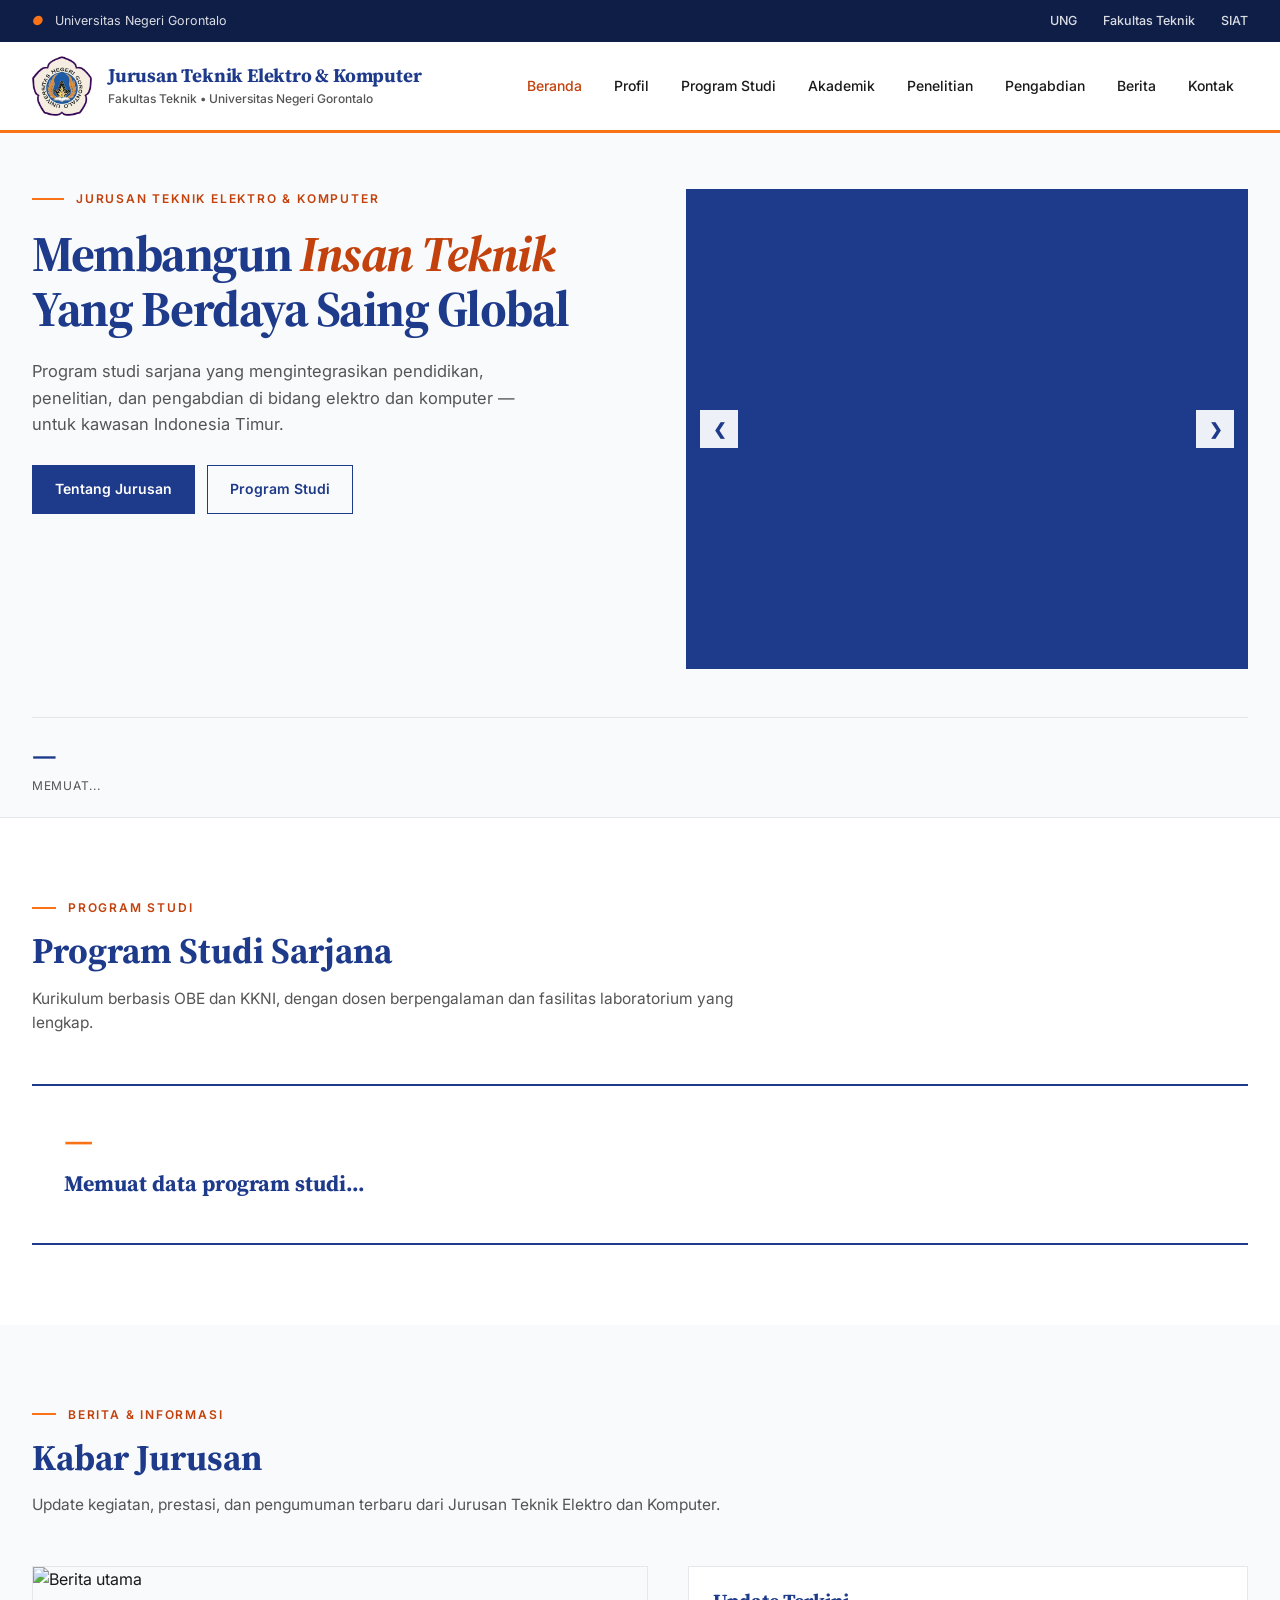
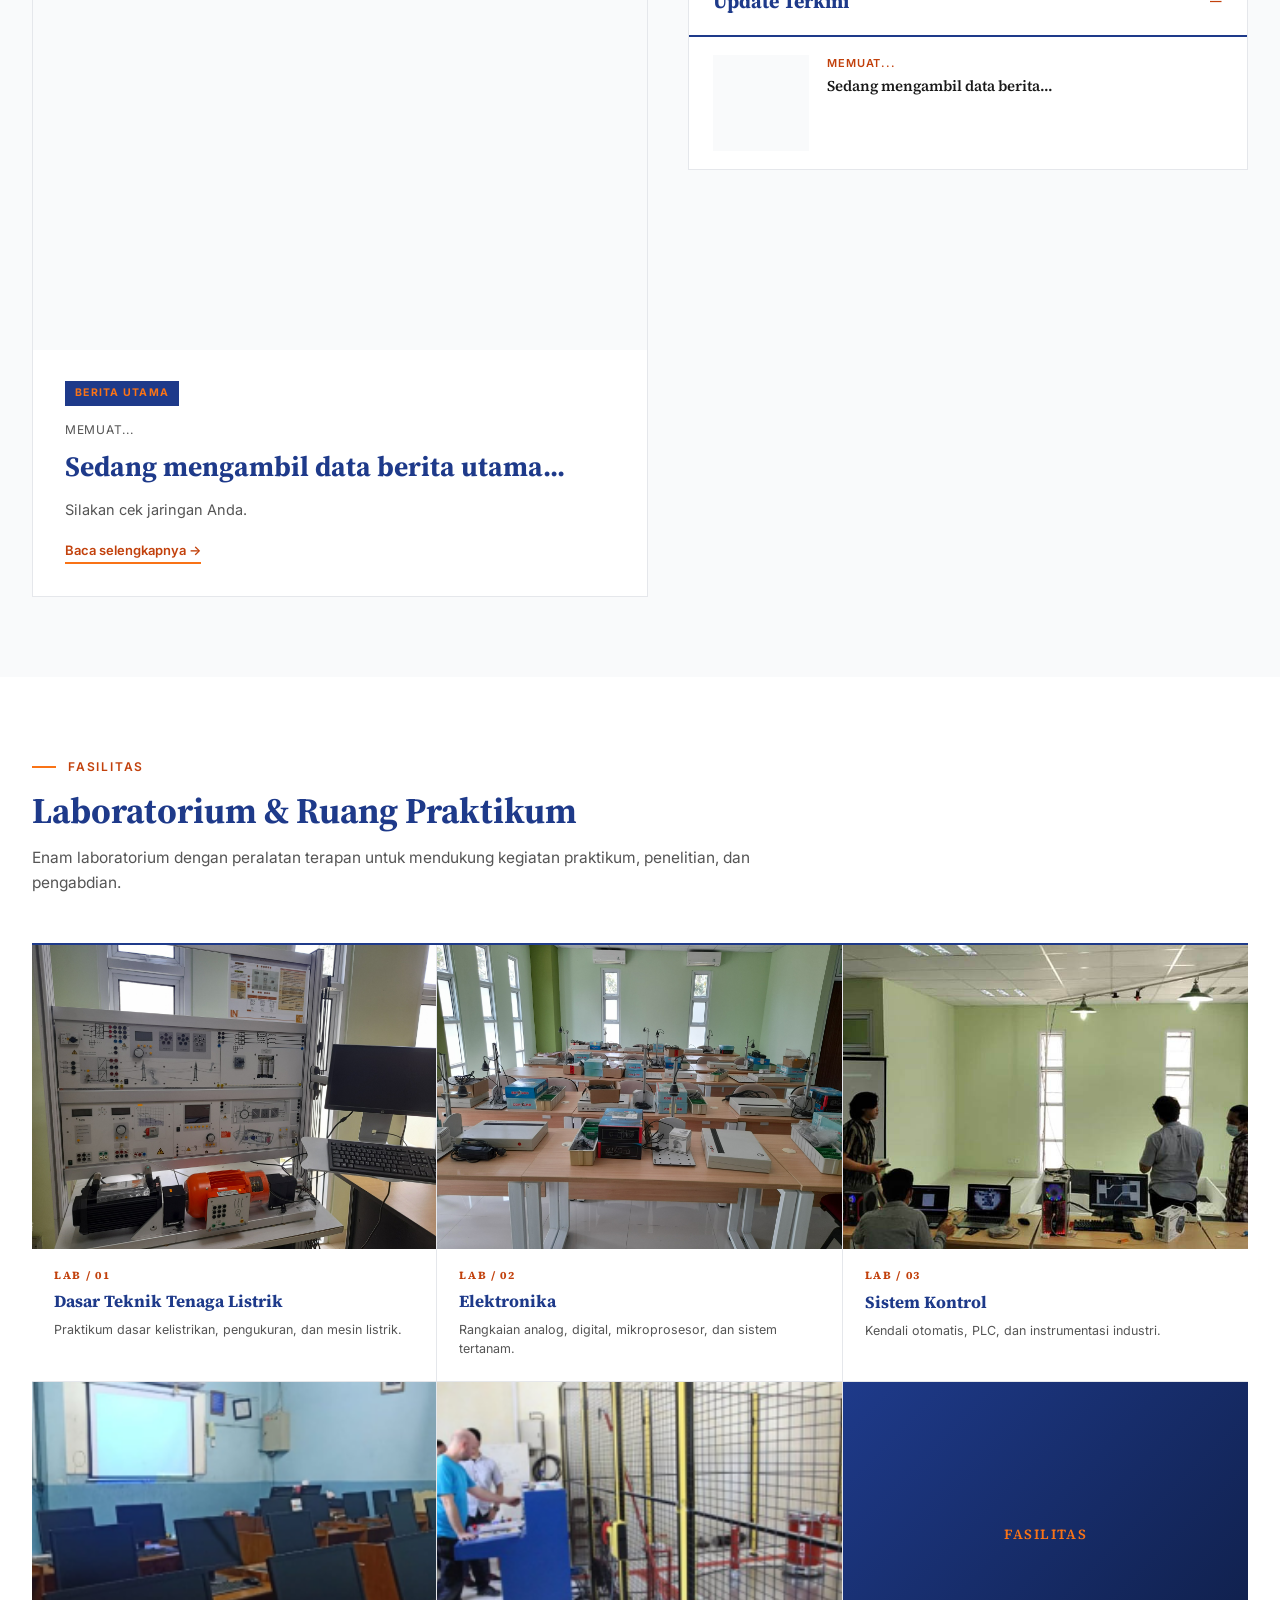
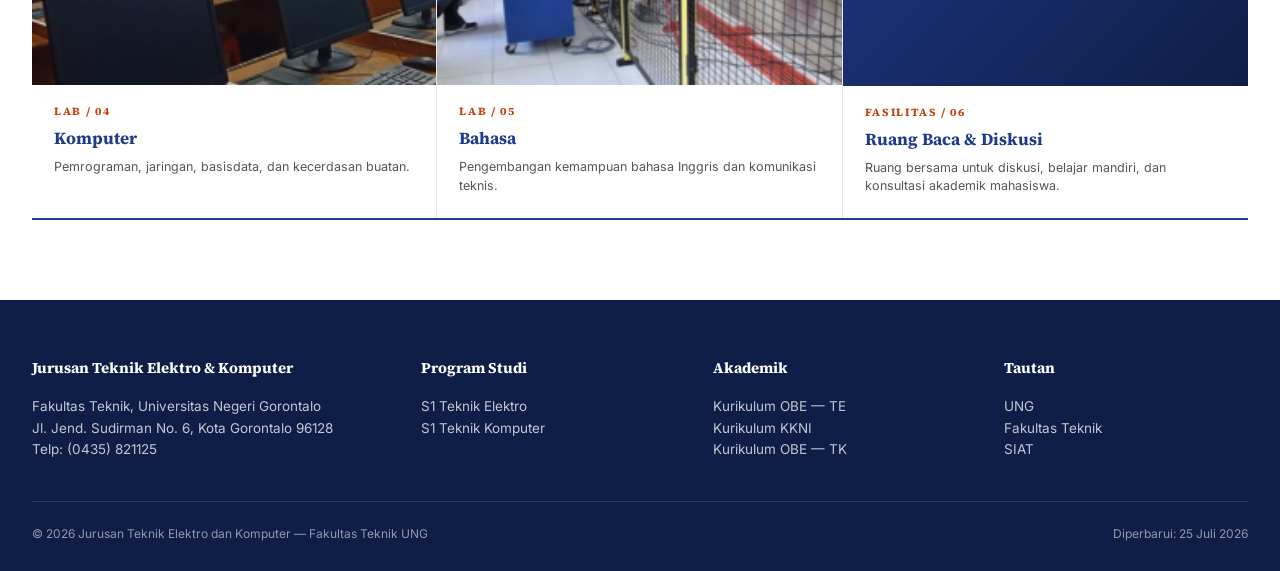
==== commit 4f2f9b24: "sync dengan website resmi: 2 prodi (TE+TK), 8 ketua lengkap, sejarah sesuai elektro.ft.ung.ac.id/sej" ====
--- a/index.html
+++ b/index.html
@@ -4,7 +4,7 @@
     <meta charset="UTF-8">
     <meta name="viewport" content="width=device-width, initial-scale=1.0">
     <title>Jurusan Teknik Elektro dan Komputer — Universitas Negeri Gorontalo</title>
-    <meta name="description" content="Jurusan Teknik Elektro dan Komputer, Fakultas Teknik, Universitas Negeri Gorontalo. Pendidikan tinggi teknik elektro, komputer, dan pendidikan vokasional di kawasan Indonesia Timur.">
+    <meta name="description" content="Jurusan Teknik Elektro dan Komputer, Fakultas Teknik, Universitas Negeri Gorontalo. Pendidikan tinggi teknik elektro dan komputer di kawasan Indonesia Timur.">
     <link rel="preconnect" href="https://fonts.googleapis.com">
     <link rel="preconnect" href="https://fonts.gstatic.com" crossorigin>
     <link href="https://fonts.googleapis.com/css2?family=Source+Serif+4:opsz,wght@8..60,400;8..60,600;8..60,700;8..60,800&family=Inter:wght@400;500;600;700&display=swap" rel="stylesheet">
@@ -217,7 +217,6 @@
                         <div class="dd-label">Tenaga Pendidik</div>
                         <a href="profil.html#dosen">Dosen Teknik Elektro</a>
                         <a href="profil.html#dosen">Dosen Teknik Komputer</a>
-                        <a href="profil.html#dosen">Dosen Pend. Vok. Elektro</a>
                     </div>
                 </li>
                 <li>
@@ -225,7 +224,6 @@
                     <div class="dropdown">
                         <a href="prodi.html#te">S1 Teknik Elektro</a>
                         <a href="prodi.html#tk">S1 Teknik Komputer</a>
-                        <a href="prodi.html#pve">S1 Pendidikan Vokasional Elektro</a>
                     </div>
                 </li>
                 <li>
@@ -254,7 +252,7 @@
             <div>
                 <div class="hero-eyebrow">Jurusan Teknik Elektro &amp; Komputer</div>
                 <h1 class="hero-title">Membangun <em>Insan Teknik</em> Yang Berdaya Saing Global</h1>
-                <p class="hero-lead">Tiga program studi sarjana yang mengintegrasikan pendidikan, penelitian, dan pengabdian di bidang elektro, komputer, dan pendidikan vokasional — untuk kawasan Indonesia Timur.</p>
+                <p class="hero-lead">Program studi sarjana yang mengintegrasikan pendidikan, penelitian, dan pengabdian di bidang elektro dan komputer — untuk kawasan Indonesia Timur.</p>
                 <div class="hero-cta">
                     <a href="profil.html" class="btn btn-primary">Tentang Jurusan</a>
                     <a href="prodi.html" class="btn btn-outline">Program Studi</a>
@@ -283,7 +281,7 @@
         <div class="section-head">
             <div class="desc">
                 <div class="section-eyebrow">Program Studi</div>
-                <h2 class="section-title">Tiga Program Studi Sarjana</h2>
+                <h2 class="section-title">Program Studi Sarjana</h2>
                 <p class="section-desc">Kurikulum berbasis OBE dan KKNI, dengan dosen berpengalaman dan fasilitas laboratorium yang lengkap.</p>
             </div>
         </div>
@@ -387,11 +385,11 @@
                 </div>
             </div>
             <div class="lab-item">
-                <div class="lab-img" style="background:linear-gradient(135deg,var(--navy) 0%, var(--navy-deep) 100%); display:flex;align-items:center;justify-content:center;color:var(--accent);font-family:'Source Serif 4', serif;font-size:14px;font-weight:600;letter-spacing:.1em;">EDU&nbsp;CENTER</div>
+                <div class="lab-img" style="background:linear-gradient(135deg,var(--navy) 0%, var(--navy-deep) 100%); display:flex;align-items:center;justify-content:center;color:var(--accent);font-family:'Source Serif 4', serif;font-size:14px;font-weight:600;letter-spacing:.1em;">FASILITAS</div>
                 <div class="lab-body">
                     <div class="lab-code">FASILITAS / 06</div>
-                    <h3>Pendidikan Vokasional</h3>
-                    <p>Workshop dan teaching factory untuk calon pendidik teknik.</p>
+                    <h3>Ruang Baca &amp; Diskusi</h3>
+                    <p>Ruang bersama untuk diskusi, belajar mandiri, dan konsultasi akademik mahasiswa.</p>
                 </div>
             </div>
         </div>
@@ -409,7 +407,6 @@
                 <h5>Program Studi</h5>
                 <p><a href="prodi.html#te">S1 Teknik Elektro</a></p>
                 <p><a href="prodi.html#tk">S1 Teknik Komputer</a></p>
-                <p><a href="prodi.html#pve">S1 Pend. Vok. Elektro</a></p>
             </div>
             <div>
                 <h5>Akademik</h5>
@@ -510,7 +507,12 @@
             .then(r => r.json())
             .then(data => {
                 if (!Array.isArray(data) || !data.length) return;
-                list.innerHTML = data.map((item, i) => {
+                // Filter: hanya prodi yang tercantum di website resmi
+                const filtered = data.filter(item => {
+                    const name = Object.keys(item)[0].toLowerCase();
+                    return !name.includes('vokasional');
+                });
+                list.innerHTML = filtered.map((item, i) => {
                     const [name, info] = Object.entries(item)[0];
                     const nameKey = name.toLowerCase();
                     let visi = '';
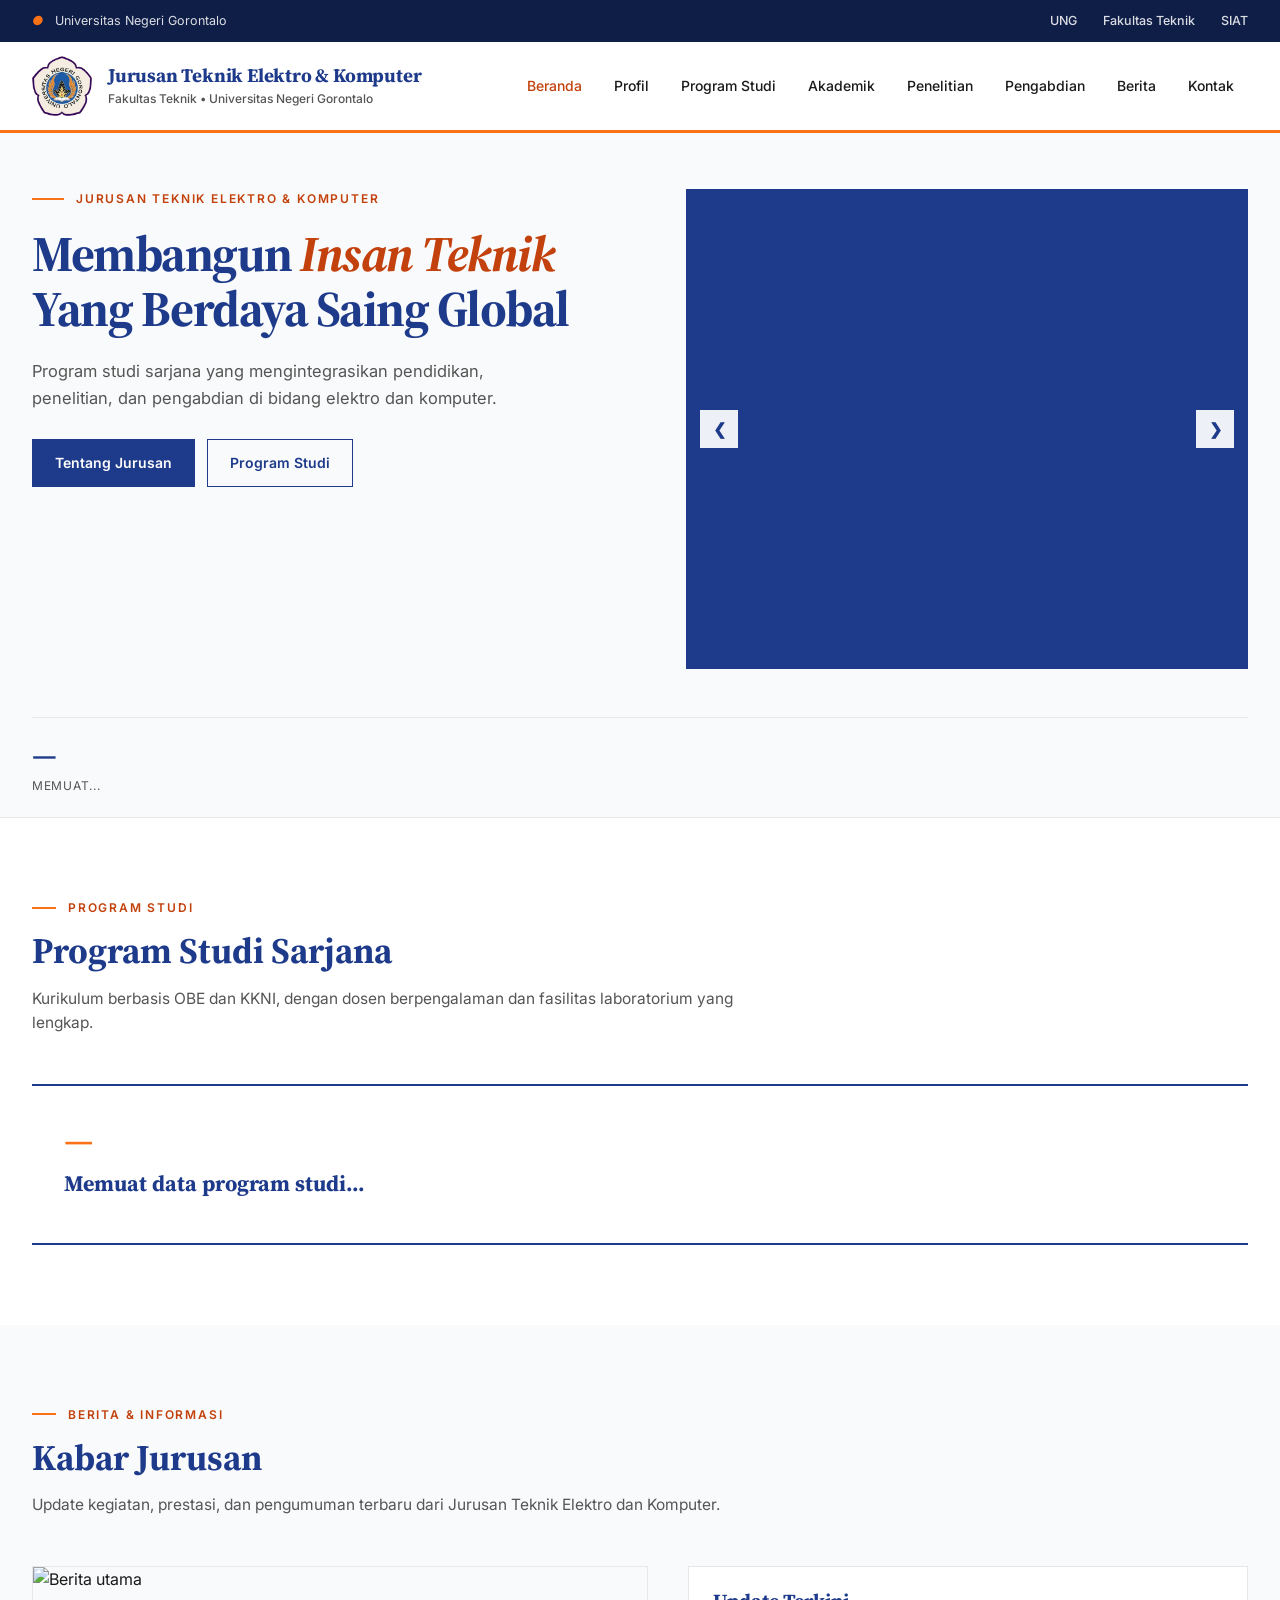
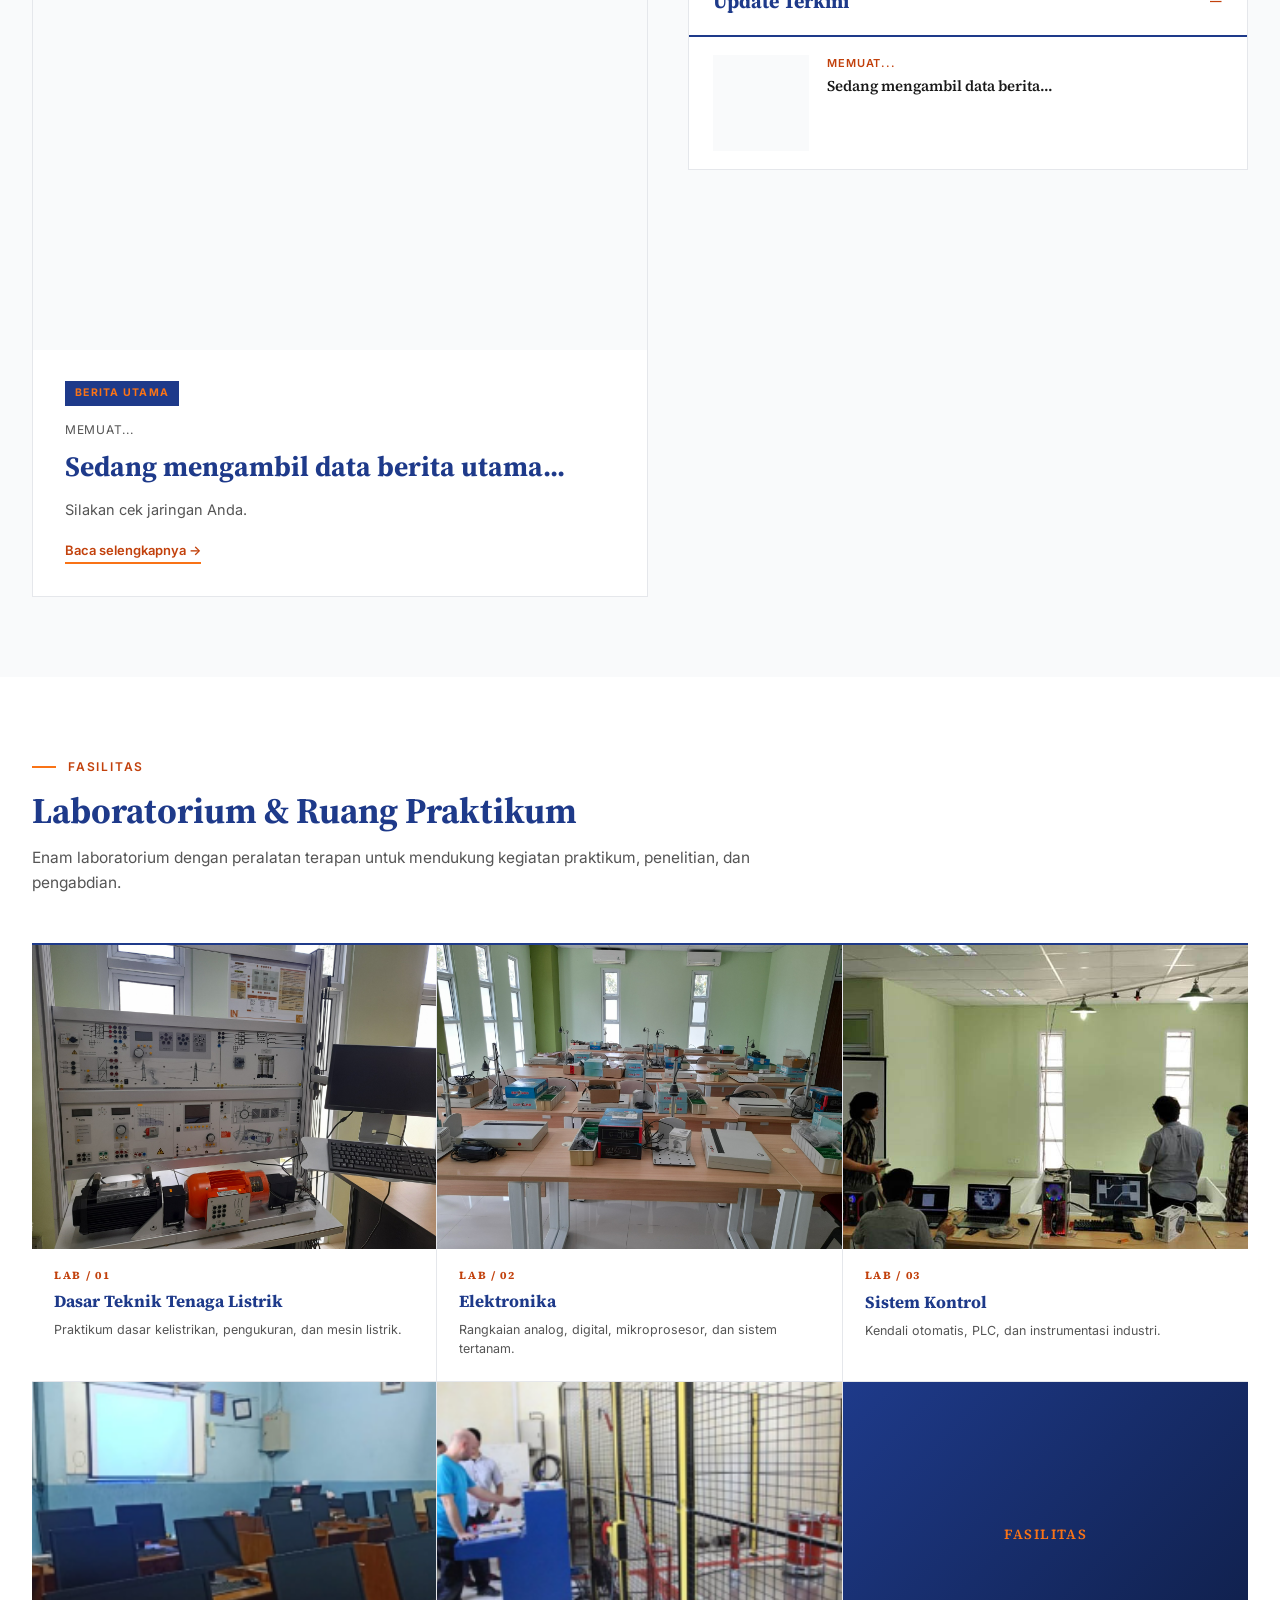
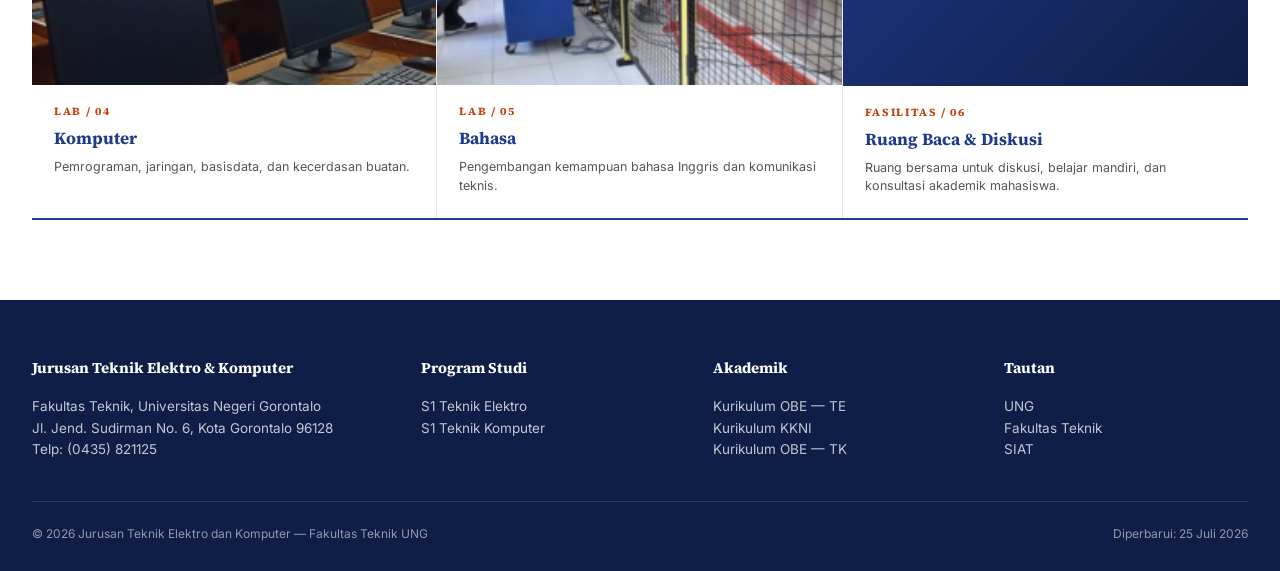
==== commit eb5a78f9: "hapus anomali: section visi-misi improv + 'kawasan Indonesia Timur' dari beranda; placeholder netral" ====
--- a/index.html
+++ b/index.html
@@ -4,7 +4,7 @@
     <meta charset="UTF-8">
     <meta name="viewport" content="width=device-width, initial-scale=1.0">
     <title>Jurusan Teknik Elektro dan Komputer — Universitas Negeri Gorontalo</title>
-    <meta name="description" content="Jurusan Teknik Elektro dan Komputer, Fakultas Teknik, Universitas Negeri Gorontalo. Pendidikan tinggi teknik elektro dan komputer di kawasan Indonesia Timur.">
+    <meta name="description" content="Jurusan Teknik Elektro dan Komputer, Fakultas Teknik, Universitas Negeri Gorontalo. Pendidikan tinggi teknik elektro dan komputer.">
     <link rel="preconnect" href="https://fonts.googleapis.com">
     <link rel="preconnect" href="https://fonts.gstatic.com" crossorigin>
     <link href="https://fonts.googleapis.com/css2?family=Source+Serif+4:opsz,wght@8..60,400;8..60,600;8..60,700;8..60,800&family=Inter:wght@400;500;600;700&display=swap" rel="stylesheet">
@@ -252,7 +252,7 @@
             <div>
                 <div class="hero-eyebrow">Jurusan Teknik Elektro &amp; Komputer</div>
                 <h1 class="hero-title">Membangun <em>Insan Teknik</em> Yang Berdaya Saing Global</h1>
-                <p class="hero-lead">Program studi sarjana yang mengintegrasikan pendidikan, penelitian, dan pengabdian di bidang elektro dan komputer — untuk kawasan Indonesia Timur.</p>
+                <p class="hero-lead">Program studi sarjana yang mengintegrasikan pendidikan, penelitian, dan pengabdian di bidang elektro dan komputer.</p>
                 <div class="hero-cta">
                     <a href="profil.html" class="btn btn-primary">Tentang Jurusan</a>
                     <a href="prodi.html" class="btn btn-outline">Program Studi</a>
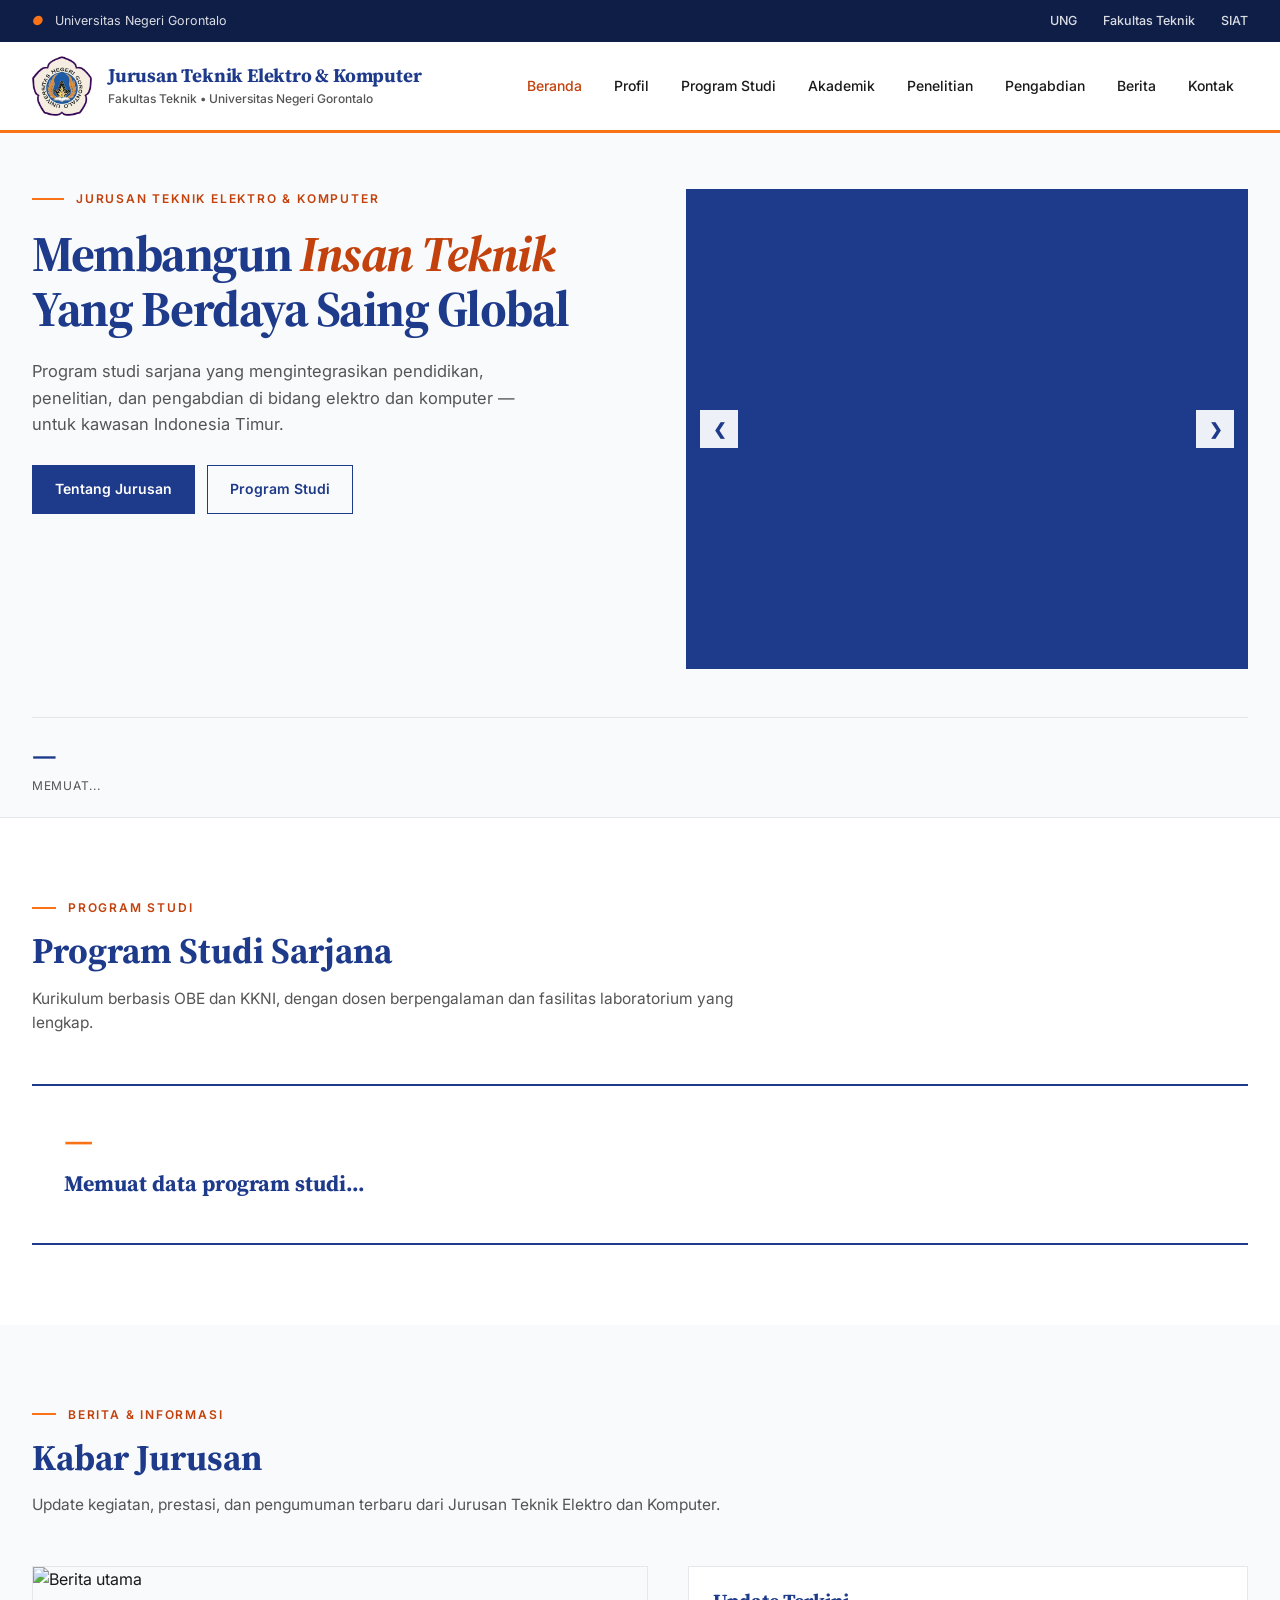
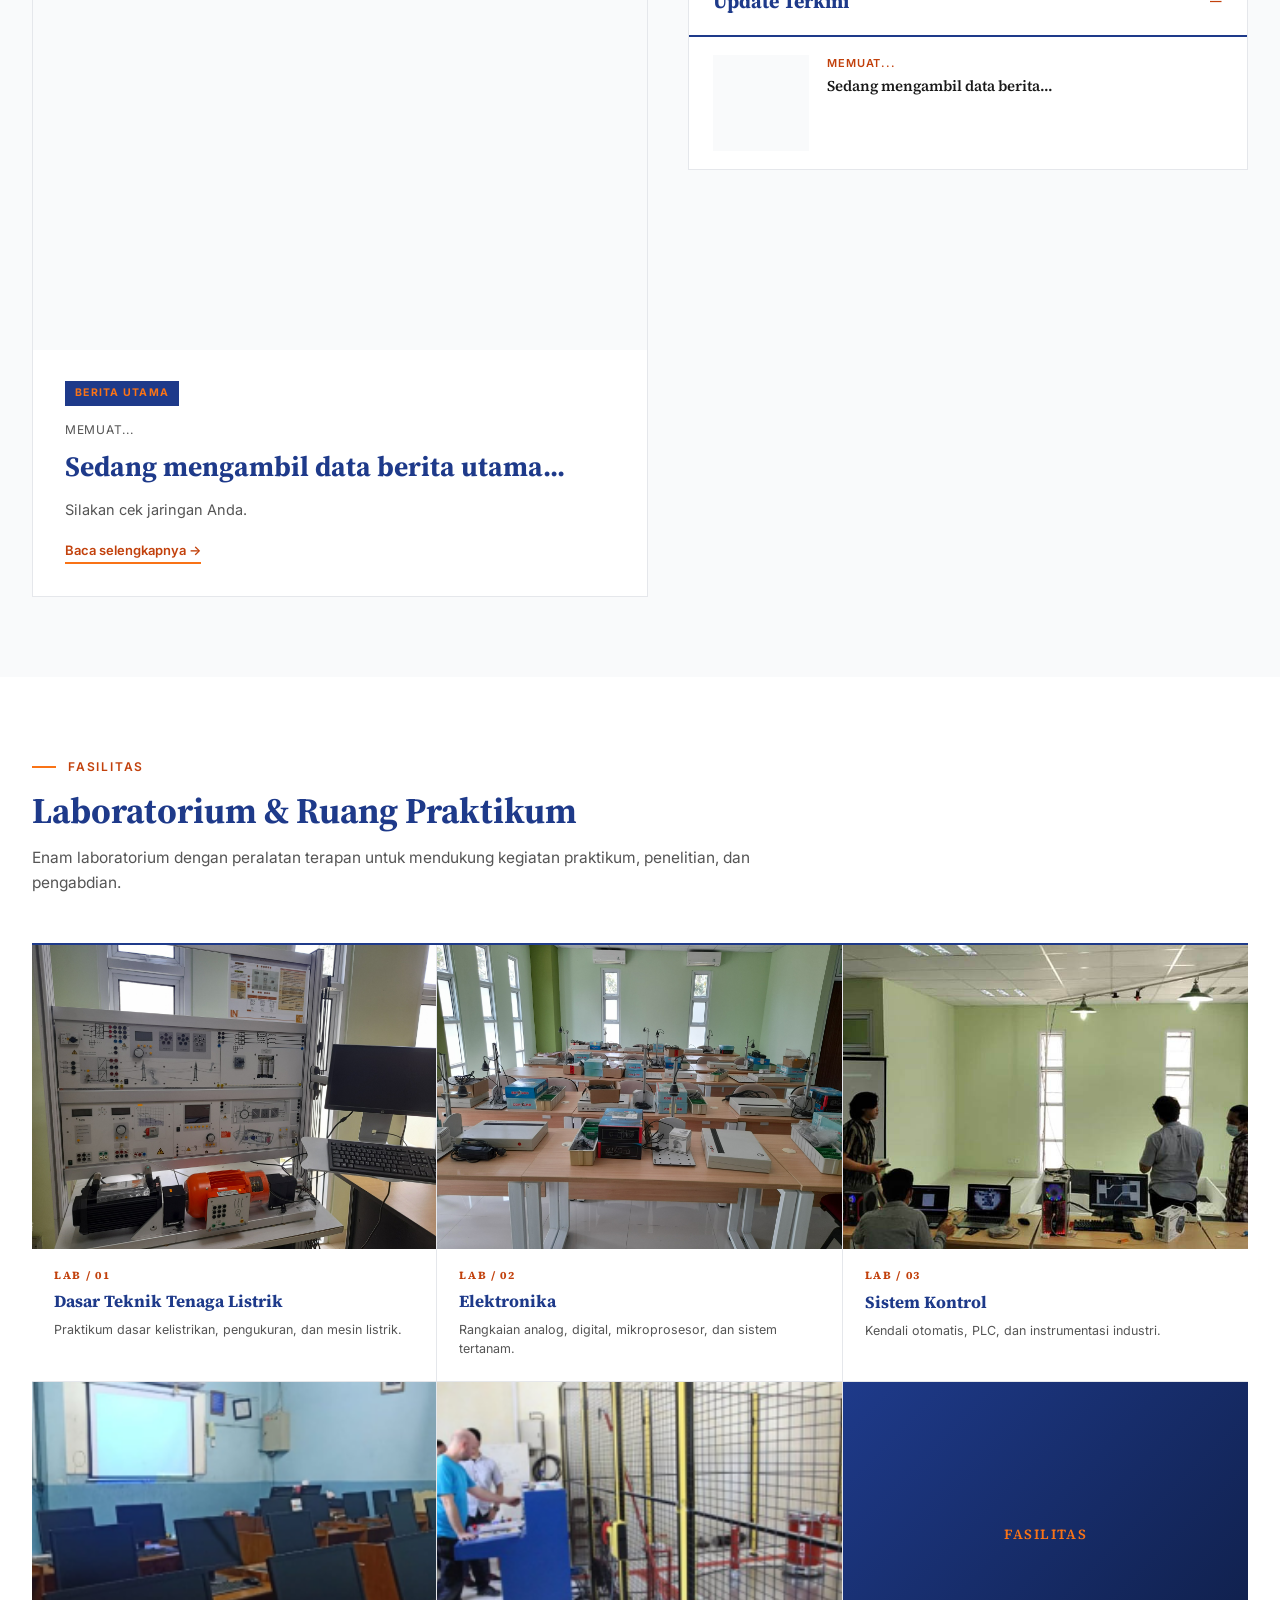
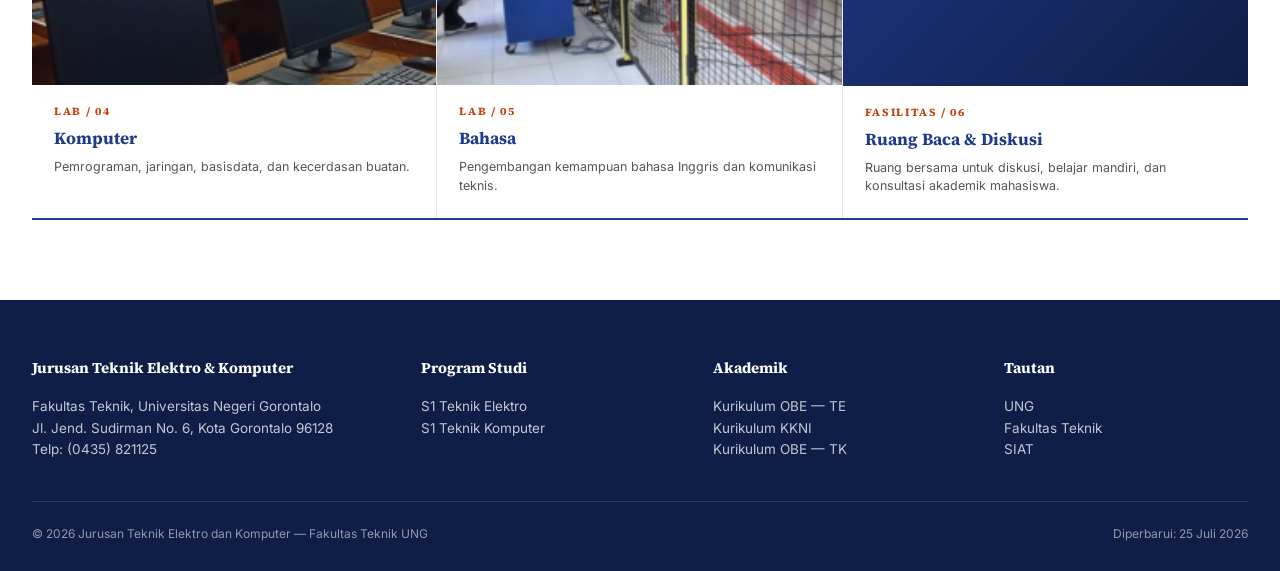
==== commit 88818bb3: "revert ke 4f2f9b2: kembalikan Visi-Misi section + 'kawasan Indonesia Timur' sesuai permintaan" ====
--- a/index.html
+++ b/index.html
@@ -4,7 +4,7 @@
     <meta charset="UTF-8">
     <meta name="viewport" content="width=device-width, initial-scale=1.0">
     <title>Jurusan Teknik Elektro dan Komputer — Universitas Negeri Gorontalo</title>
-    <meta name="description" content="Jurusan Teknik Elektro dan Komputer, Fakultas Teknik, Universitas Negeri Gorontalo. Pendidikan tinggi teknik elektro dan komputer.">
+    <meta name="description" content="Jurusan Teknik Elektro dan Komputer, Fakultas Teknik, Universitas Negeri Gorontalo. Pendidikan tinggi teknik elektro dan komputer di kawasan Indonesia Timur.">
     <link rel="preconnect" href="https://fonts.googleapis.com">
     <link rel="preconnect" href="https://fonts.gstatic.com" crossorigin>
     <link href="https://fonts.googleapis.com/css2?family=Source+Serif+4:opsz,wght@8..60,400;8..60,600;8..60,700;8..60,800&family=Inter:wght@400;500;600;700&display=swap" rel="stylesheet">
@@ -252,7 +252,7 @@
             <div>
                 <div class="hero-eyebrow">Jurusan Teknik Elektro &amp; Komputer</div>
                 <h1 class="hero-title">Membangun <em>Insan Teknik</em> Yang Berdaya Saing Global</h1>
-                <p class="hero-lead">Program studi sarjana yang mengintegrasikan pendidikan, penelitian, dan pengabdian di bidang elektro dan komputer.</p>
+                <p class="hero-lead">Program studi sarjana yang mengintegrasikan pendidikan, penelitian, dan pengabdian di bidang elektro dan komputer — untuk kawasan Indonesia Timur.</p>
                 <div class="hero-cta">
                     <a href="profil.html" class="btn btn-primary">Tentang Jurusan</a>
                     <a href="prodi.html" class="btn btn-outline">Program Studi</a>
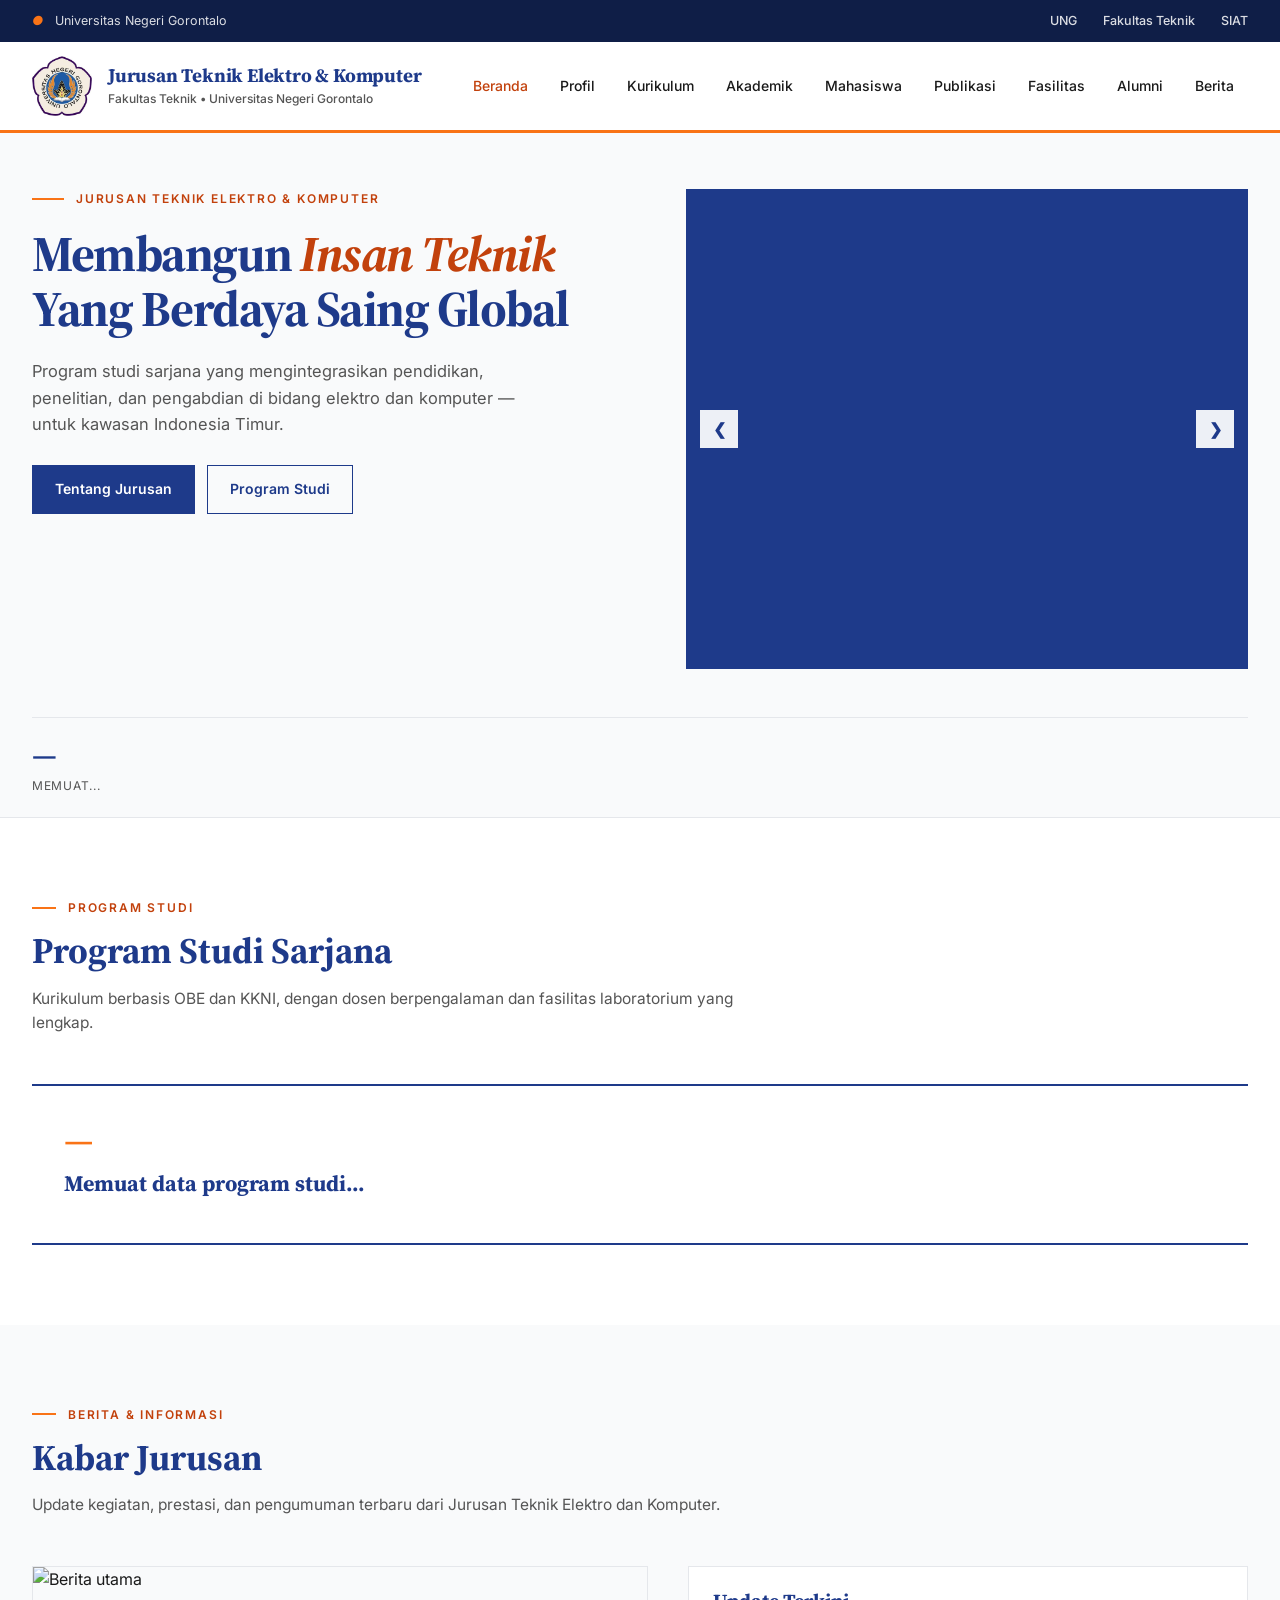
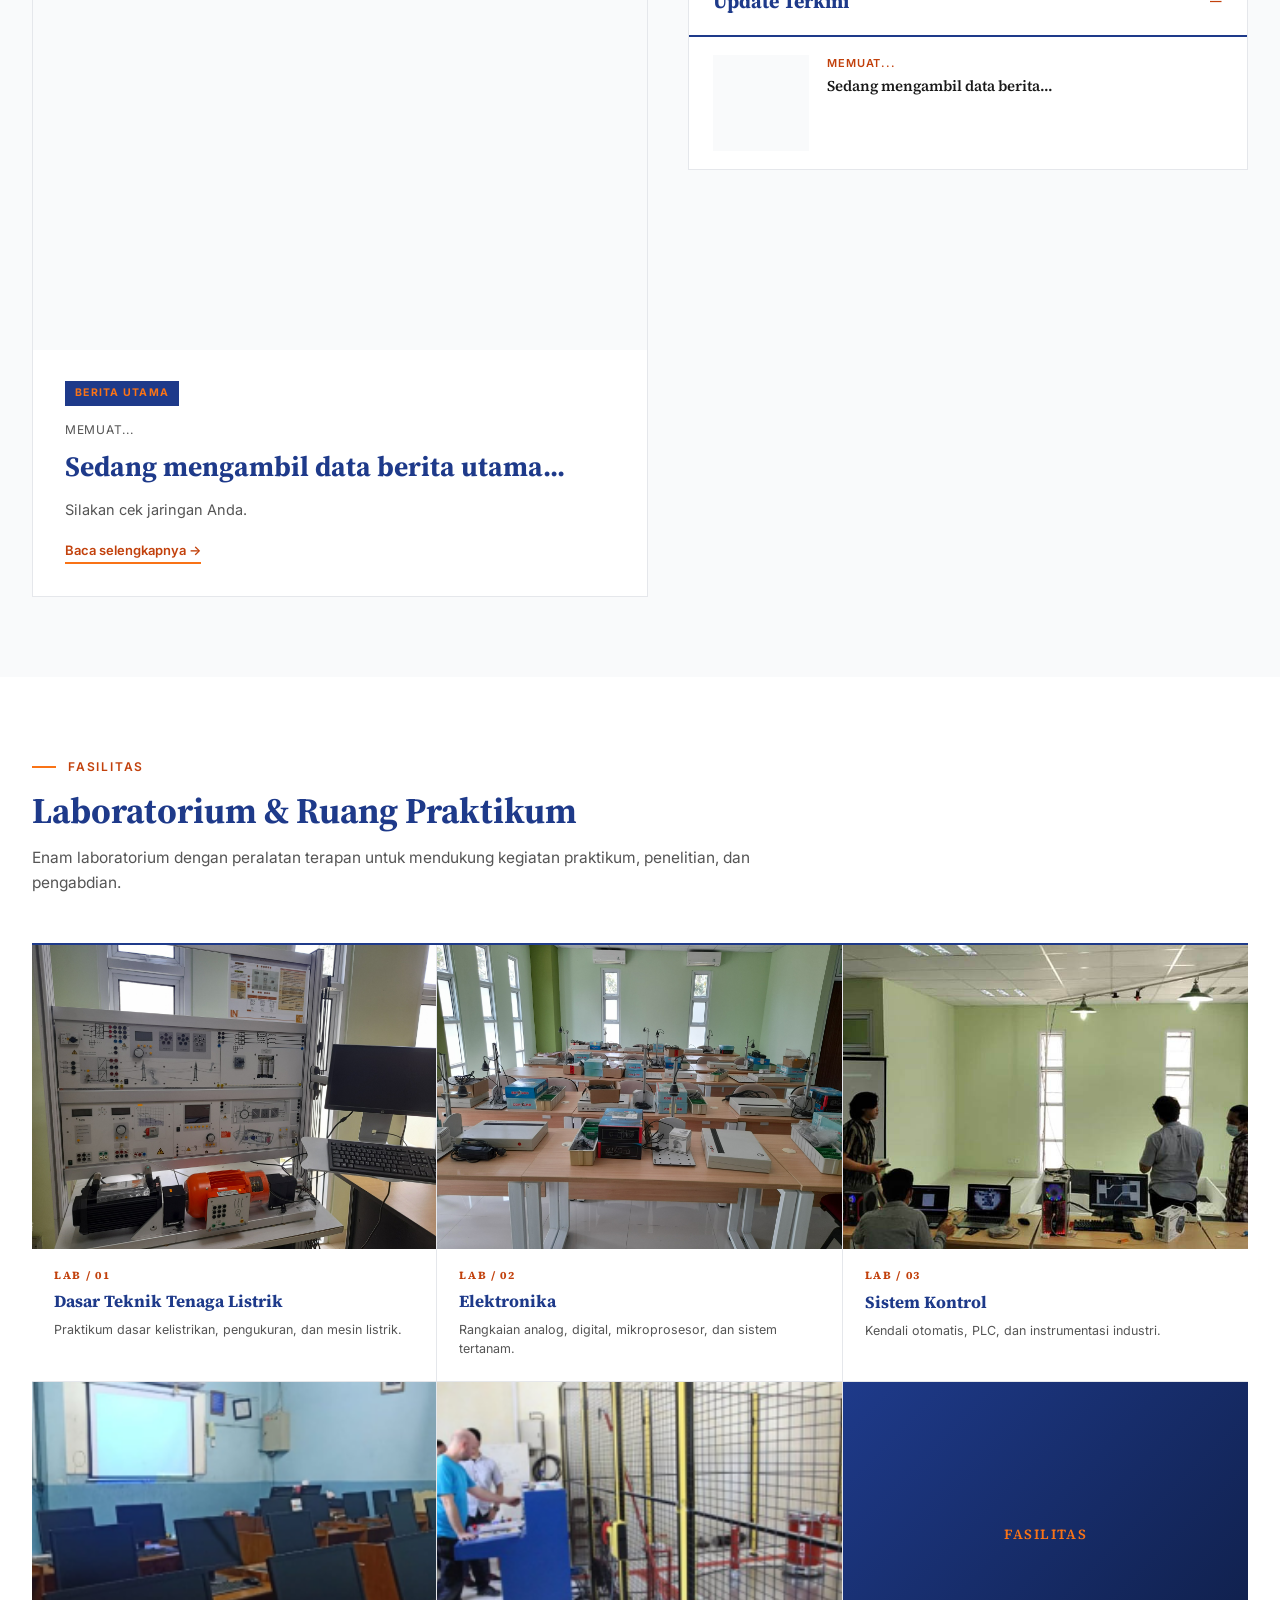
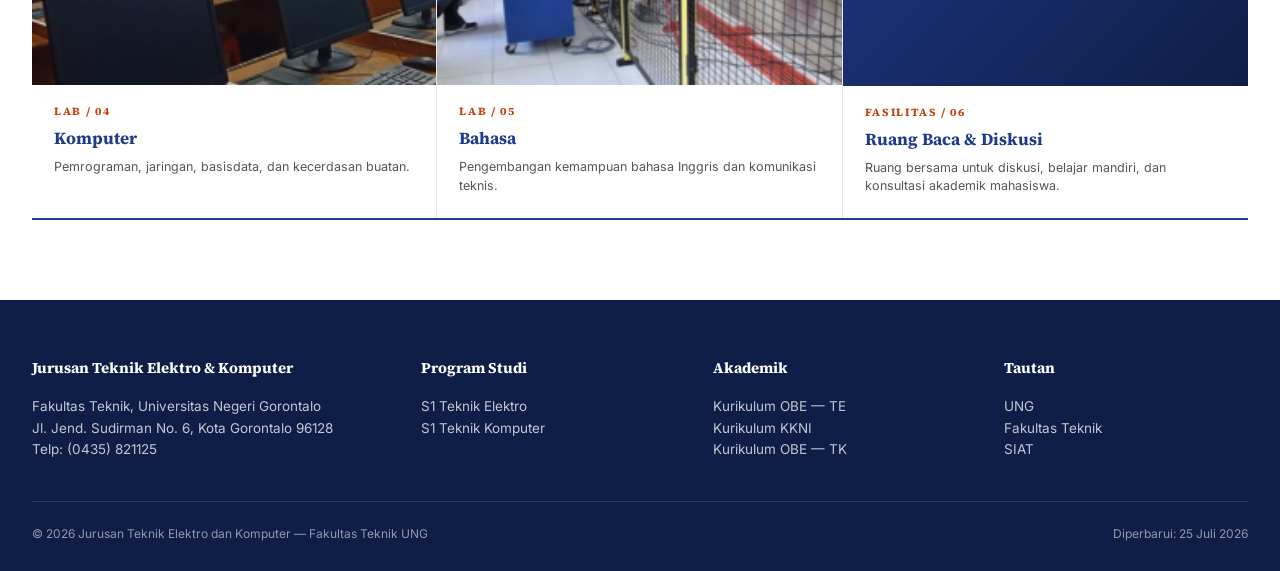
==== commit 6c818bc3: "fix(menu): sinkronkan menu index+profil sesuai website resmi (9 item: Beranda/Profil/Kurikulum/Akade" ====
--- a/index.html
+++ b/index.html
@@ -52,7 +52,12 @@
         .dropdown a { display: block; padding: 9px 18px; font-size: 13.5px; color: var(--text); }
         .dropdown a:hover { background: var(--soft); color: var(--accent-dark); }
         .dd-sep { height: 1px; background: var(--border); margin: 6px 12px; }
-        .dd-label { padding: 6px 18px 4px; font-size: 11px; text-transform: uppercase; letter-spacing: .08em; color: var(--text-muted); }
+        .dd-label { display: block; padding: 8px 18px 4px; font-size: 11px; font-weight: 700; color: var(--text-muted); text-transform: uppercase; letter-spacing: .08em; }
+        .dd-group { padding: 4px 0; }
+        .dd-header { display: block; padding: 8px 18px 4px; font-size: 11.5px; font-weight: 700; color: var(--navy); text-transform: uppercase; letter-spacing: .06em; }
+        .dd-group a { padding-left: 18px; padding-right: 18px; }
+        /* Dropdown khusus Kurikulum (lebih lebar karena isi nested) */
+        .nav-menu > li:has(.dd-group) .dropdown { min-width: 280px; }
 
         /* ============ HERO SECTION (REVISI) ============ */
         .hero { background: var(--soft); padding: 56px 0 0; border-bottom: 1px solid var(--border); }
@@ -212,34 +217,44 @@
                         <a href="profil.html#sejarah">Sejarah</a>
                         <a href="profil.html#visi-misi">Visi &amp; Misi</a>
                         <a href="profil.html#struktur">Struktur Organisasi</a>
-                        <a href="profil.html#pimpinan">Pimpinan Jurusan</a>
-                        <div class="dd-sep"></div>
-                        <div class="dd-label">Tenaga Pendidik</div>
-                        <a href="profil.html#dosen">Dosen Teknik Elektro</a>
-                        <a href="profil.html#dosen">Dosen Teknik Komputer</a>
+                        <a href="dosen.html">Tenaga Pendidik</a>
                     </div>
                 </li>
                 <li>
-                    <a href="prodi.html">Program Studi</a>
+                    <a href="kurikulum.html">Kurikulum</a>
                     <div class="dropdown">
-                        <a href="prodi.html#te">S1 Teknik Elektro</a>
-                        <a href="prodi.html#tk">S1 Teknik Komputer</a>
+                        <div class="dd-group">
+                            <div class="dd-header">S1 Pendidikan Vokasional Rekayasa Elektro</div>
+                            <a href="kurikulum.html#pv-2025">Kurikulum 2025</a>
+                        </div>
+                        <div class="dd-sep"></div>
+                        <div class="dd-group">
+                            <div class="dd-header">S1 Teknik Elektro</div>
+                            <a href="kurikulum.html#te-2025">Kurikulum 2025</a>
+                            <a href="kurikulum.html#te-2017">Kurikulum 2017</a>
+                        </div>
+                        <div class="dd-sep"></div>
+                        <div class="dd-group">
+                            <div class="dd-header">S1 Teknik Komputer</div>
+                            <a href="kurikulum.html#tk-2025">Kurikulum 2025</a>
+                        </div>
                     </div>
                 </li>
                 <li>
                     <a href="akademik.html">Akademik</a>
                     <div class="dropdown">
-                        <a href="akademik.html#kurikulum-te">Kurikulum OBE — Teknik Elektro</a>
-                        <a href="akademik.html#kurikulum-kkni">Kurikulum KKNI</a>
-                        <a href="akademik.html#kurikulum-tk">Kurikulum OBE — Teknik Komputer</a>
-                        <a href="akademik.html#sop">Panduan Akademik</a>
-                        <a href="akademik.html#kalender">Kalender Akademik</a>
+                        <a href="akademik.html#panduan-sop">Dokumen Panduan dan SOP</a>
+                        <a href="akademik.html#penjamin-mutu">Dokumen Dan Penjamin Mutu</a>
+                        <a href="akademik.html#dokumen-kurikulum">Dokumen Kurikulum</a>
+                        <a href="akademik.html#akreditas">Dokumen Akreditas</a>
+                        <a href="akademik.html#laporan-kinerja">Laporan Kinerja</a>
                     </div>
                 </li>
-                <li><a href="penelitian.html">Penelitian</a></li>
-                <li><a href="pengabdian.html">Pengabdian</a></li>
+                <li><a href="mahasiswa.html">Mahasiswa</a></li>
+                <li><a href="publikasi.html">Publikasi</a></li>
+                <li><a href="fasilitas.html">Fasilitas</a></li>
+                <li><a href="alumni.html">Alumni</a></li>
                 <li><a href="berita.html">Berita</a></li>
-                <li><a href="kontak.html">Kontak</a></li>
             </ul>
         </nav>
     </div>
